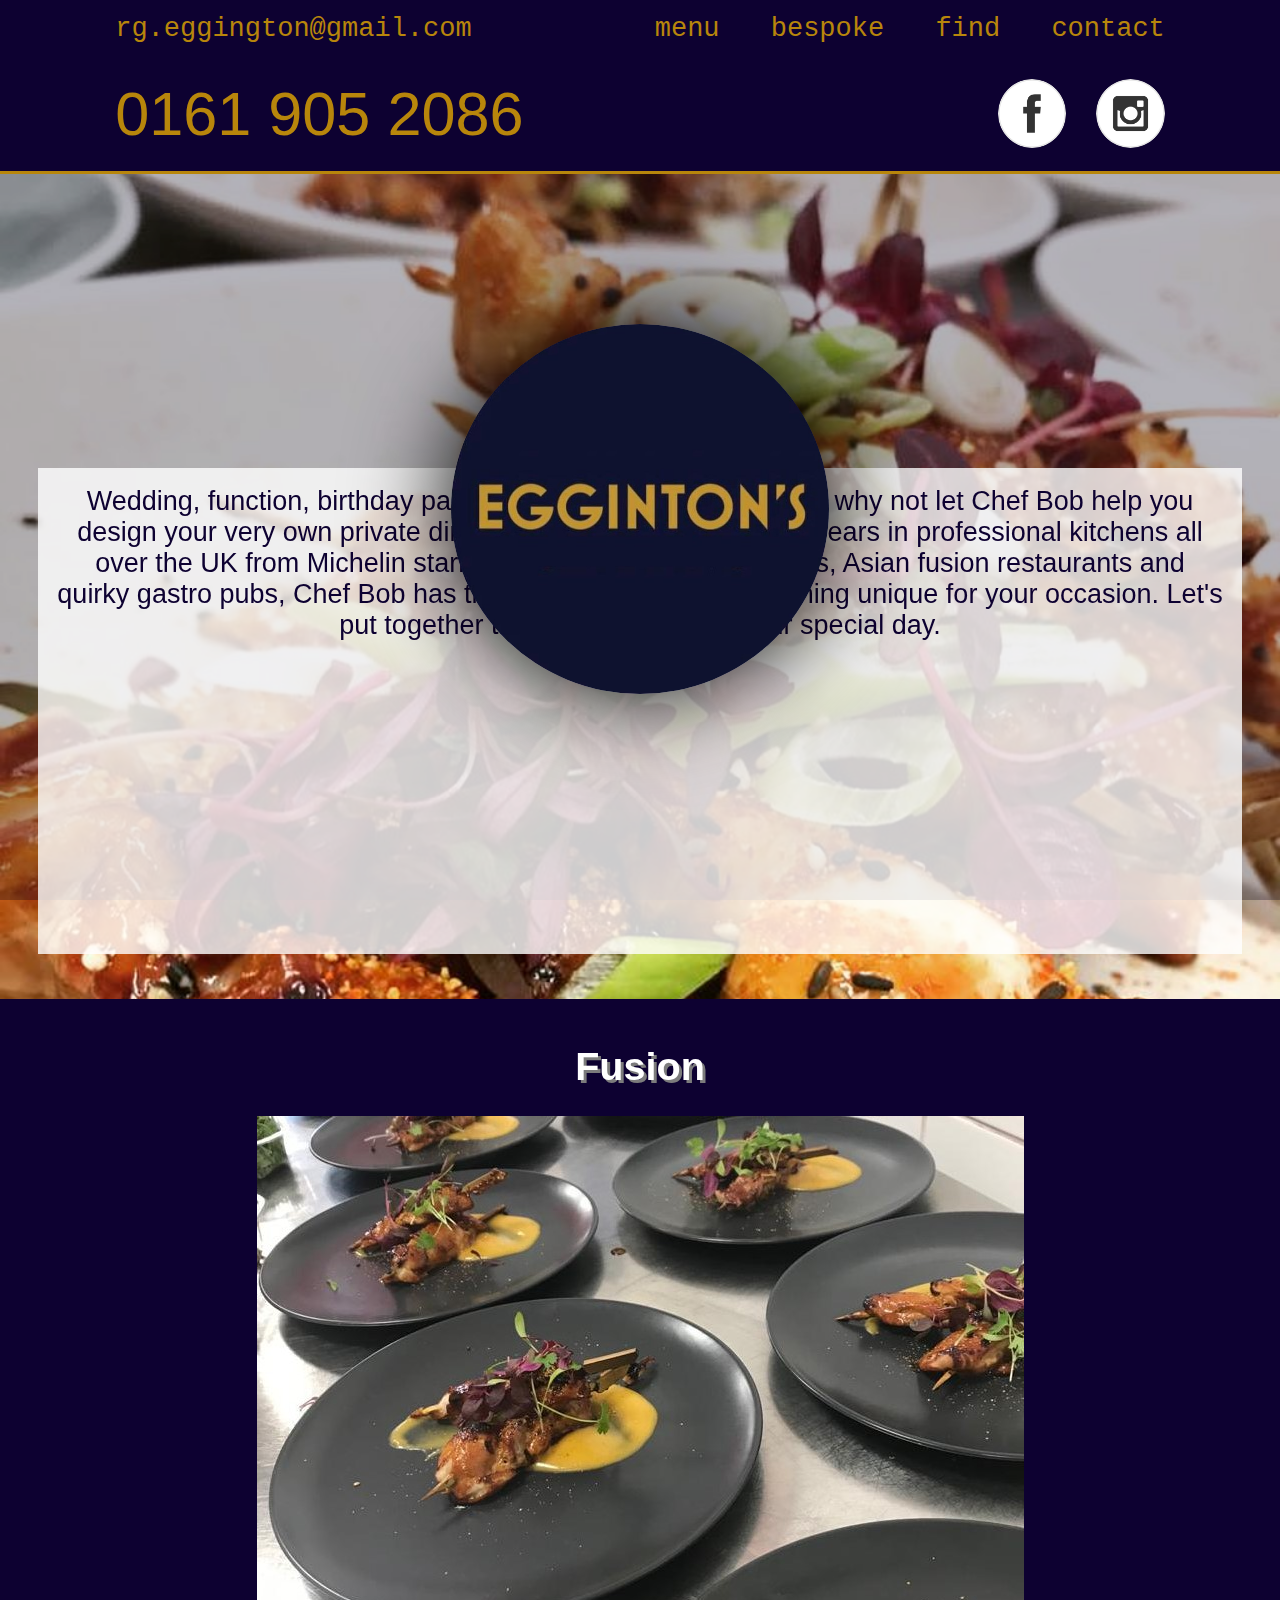
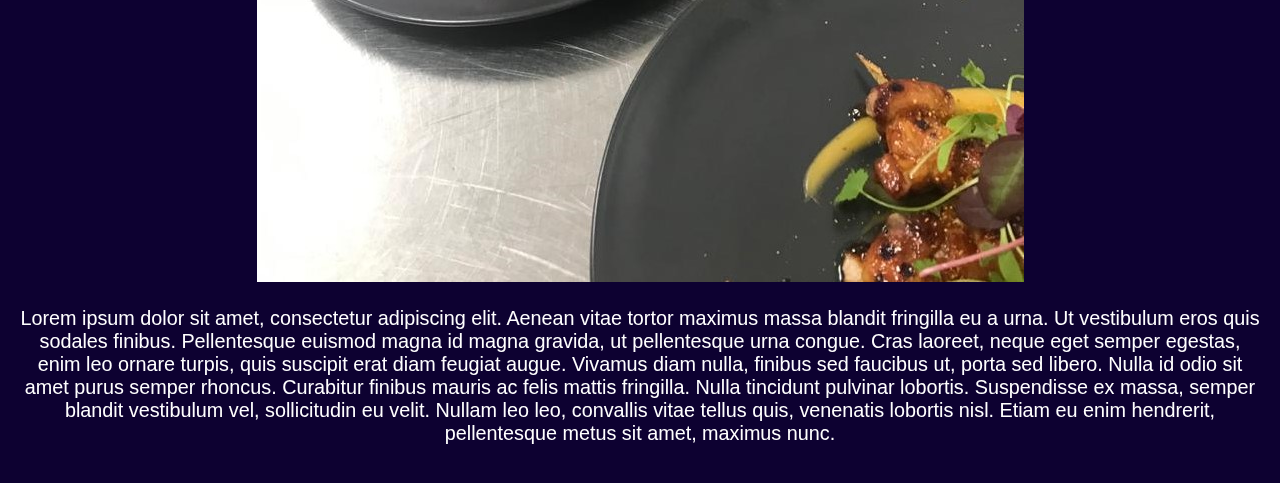
==== bespoke.html @ 0d87674d "CSS refactored into different sheets, Bespoke page started" ====
<!DOCTYPE html>
<html lang="en">
<head>
    <title>EGGINTON'S BESPOKE SERVICE</title>
    <link rel="stylesheet" href="./resources/css/index.css">
    <link rel="stylesheet" href="./resources/css/bespoke.css">
    <link rel="icon" href="./resources/images/logo.jpg">
    <link rel="preconnect" href="https://fonts.gstatic.com">
    <link rel="preconnect" href="https://fonts.gstatic.com">
    <link rel="preconnect" href="https://fonts.gstatic.com">
    <meta charset="UTF-8">
    <meta name="keywords" content="catering, food, Sale, Manchester, Cheshire, menu, bespoke, chef">
    <meta name="description" content="Chef Egginton's bespoke private menu service based in Sale">
    <meta name="og:image" content="resources\images\background.jpg">
    <meta name="og:description" content="Chef Egginton's bespoke private menu service">
    <meta name="og:title" content="Egginton's">

</head>
<body>
<nav>
    <div id="nav-upper">
        <p id="nav-email">rg.eggington@gmail.com</p>
        <ul>
            <li>menu</li>
            <li>bespoke</li>
            <li>find</li>
            <li>contact</li>
        </ul>
    </div>
    <div id="nav-contact">
        <p>0161 905 2086</p>
        <div>
            <a href="https://www.facebook.com/eggintonscatering/" target="_blank"><img src="./resources/images/facebook.png" alt="Facebook link"></a>
            <a href="https://www.instagram.com/eggintonscatering/?hl=en" target="_blank"><img src="./resources/images/insta.png" alt="Instagram link"></a>
        </div>
    </div> 
</nav>
<main>
    <header>
        <div id="logo-container">
            <img src="resources/images/logo.jpg" alt="Egginton's Logo">
        </div>
    </header>
    <section>
        <div id="bespoke-intro">
            <p>
                Wedding, function, birthday party or extra special dinner party, why not let Chef Bob help you design your very own private dining experience. With over 18 years in professional kitchens all over the UK from Michelin starred restaurants, five star hotels, Asian fusion restaurants and quirky gastro pubs, Chef Bob has the repetoir to deliver something unique for your occasion. Let's put together the perfect menu for your special day.
            </p>
        </div>
    </section>
    <section>
        <div class="cuisine-container" id="fusion">
            <h1>Fusion</h1>
            <div class="cuisine-image-tile">
                <img class="cuisine-image" id="fusion-image" src="./resources/images/meal2.jpg" alt="fusion-dish">
            </div>
            <div class="cusine-description" id="fusion-description">
                <p>
                    Lorem ipsum dolor sit amet, consectetur adipiscing elit. Aenean vitae tortor maximus massa blandit fringilla eu a urna. Ut vestibulum eros quis sodales finibus. Pellentesque euismod magna id magna gravida, ut pellentesque urna congue. Cras laoreet, neque eget semper egestas, enim leo ornare turpis, quis suscipit erat diam feugiat augue. Vivamus diam nulla, finibus sed faucibus ut, porta sed libero. Nulla id odio sit amet purus semper rhoncus. Curabitur finibus mauris ac felis mattis fringilla. Nulla tincidunt pulvinar lobortis. Suspendisse ex massa, semper blandit vestibulum vel, sollicitudin eu velit. Nullam leo leo, convallis vitae tellus quis, venenatis lobortis nisl. Etiam eu enim hendrerit, pellentesque metus sit amet, maximus nunc.
                </p>
            </div>

        </div>
    </section>
</main>

<div id="body-image"></div>
<div class="body-filter"></div>  
</body>
---- resources/css/index.css ----
#about {
    display: none;
}

html {
    font-family: Helvetica, Arial, sans-serif;
    font-size: 22px;
    color: seashell;
    background-color: black;
    text-align: center;
    overflow-x: hidden;
    
}

body {
    padding: 0;
    margin: 0;
  
}


main {
    position: relative;
    
}
    
h1 {
    margin-top: 10vh;
    font-family: 'Trebuchet MS', 'Lucida Sans Unicode', 'Lucida Grande', 'Lucida Sans', Arial, sans-serif;
    text-shadow: 3px 3px 0 #7c7c7c;
}

a {
    text-decoration: none;
    color: inherit;
}

.left {
    display: flex;
    justify-content: flex-start;
}

.right{
    display: flex;
    justify-content: flex-end;
}


/*Top Logo*/

#logo-container {
    position: relative;
    display: flex;
    height: 86vh;
    width: 70%;
    margin: auto;
    padding: 0;
    

}

#logo-container img {
    width: 100%;
    margin: auto;
    border: 0px;
    border-radius: 100%;
    overflow: hidden;
    align-self: center;
    box-shadow: 0 0 35px #7c7c7c;
   

}

/*Opening Hours*/

#opening-hours{
    position:absolute;
    background-color: darkgoldenrod;
    color: rgba(13, 1, 49, 1);
    margin: 0;
    height: 4vh;
    bottom: 14vh;
    width: 100%;
    font-size: 1.7vh;
    font-weight: bold;
    display: flex;
    flex-direction: column;
    justify-content: center;
}


/*Navbar*/

nav{
    background-color: rgba(13, 1, 49, 1);
    color: darkgoldenrod;
    display: block;
    min-height: 13vh;
    height: auto;
    position: sticky;
    padding: 0.5vh 7vw;
    top: 0;
    font-size: 2rem;
    z-index: 10;
    width: 86vw;
}

#nav-upper{
    font-family: 'Courier New', Courier, monospace;
}

#nav-upper p {
    display:none;
}


nav ul {
    padding: 0;
    width: 100%;
    display: flex;
    justify-content: space-between;
}

nav li {
    list-style-type: none;
    border-radius: 1.5vh;
    padding: 0 2vw;
    

}

nav li:hover {
    transition: background-color 250ms ease-in, color 250ms ease-in;
    background-color: darkgoldenrod;
    color:rgba(13, 1, 49, 1);
}

#nav-contact {
    display: flex;
    justify-content: space-between;
    margin: 39.6px 0;
    padding: 0 2vw;
    
}

#nav-contact p {
    display: inline-block;
    margin: -7px;
    font-size: 3.3rem;
    
}

#nav-contact div a img {
    display: inline-block;
    height: 3rem;
    width: 3rem;
    margin-left: 2vh;
    border-radius: 100%;
}

/*about*/

#about {
    background-color: rgba(13, 1, 49, 1);
}

/*gallery*/

#gallery-container {
    background-color: darkgoldenrod;
    box-shadow: 0 3vh 3vh darkgoldenrod;
    width: 96vw;
    padding: 4rem 2vw;
    margin: 0 auto;
}

.image-tile{
    margin: 1rem auto;
    overflow: hidden;
  
}

.image-tile img{
    height: 100%;
    width: 100%;
    margin: auto;
}


/*Reviews*/

#review-container{
    width: 80vw;
    margin: 0 auto;
    background-color: rgba(13, 1, 49, 0.3);
    padding: 4rem 10vw;
}

.review-tile {
    background-color: rgba(255, 255, 255, 0.8);
    color: #0d0131;
    text-shadow: 1px 1px 0 rgb(223, 223, 223);
    box-shadow: 0 0 6px #7c7c7c;
    border-radius: 10px;
    font-size: 2rem;
    width: 80%;
    margin: 2vh 0;
}

.review-para{
    padding: 1vh 3vh;
}

.review-name {
    padding-bottom: 1vh;
}

/*footer*/

.footer{
    background-color: rgba(13, 1, 49, 1);
    padding: 1rem 8vw;
    margin: 0 auto;
    display: flex;
    justify-content: space-between;
    width: 84vw;

}

#address-container{
    text-align: left;
}

.footer p {
    margin:0;
    padding: 0.3rem;
    
}


.social-link-container{
    display: flex;
    justify-content: space-between;
    
   
}

.footer img{
    display: inline-block;
    width: 15vw;
    height: 15vw;
}


/*background styling*/
#body-image {
    background-image: url('../images/background.jpg');
    background-size: cover;
    height: 100vh;
    width: 100%;
    position: fixed;
    top: 0;
    z-index: -10;
    
    
}

.body-filter{
    background-color: rgba(2, 0, 24, 0.30);
    height:100vh;
    width: 100%;
    margin: 0;
    padding: 0;
    position: fixed;
    top: 0;
    z-index: -9; 
}

/*Media Queries*/

/*Landscape*/
@media (orientation: landscape){
    /*logo*/
    
    #logo-container {
        width: 60vh;
        height: 74vh;
    }

     /*Opening Hours*/
     #opening-hours {
        bottom: 26vh;
        font-size: 2.3vh;
    }


    /*nav*/
    nav{
        min-height: 26vh;
    }

    nav ul {
        margin: 1vh auto;
        font-size: 8vh;
    }

    #nav-contact {
        margin: 1vh 0;
    }

    #nav-contact p {
        font-size: 14vh;
    }

    #nav-contact div a img {
        height: 13vh;
        width: 13vh;
    }

    /*gallery*/

    #gallery-container{
        padding: 3vh 2vw;
    }

    .gallery-pair {
        display: flex;
        flex-wrap: wrap;
        justify-content: space-evenly;
    }

    .image-tile{
        margin: 1rem;
        width: 39vw;
        height: auto;
        max-width: 68vh;
        border: 1px solid goldenrod;
        box-shadow: 0 0 2px rgb(0 0 0);
    }

    /*reviews*/

    #review-container{
        width: 80vw;
        padding: 2rem 10vw;
    }
    
    .review-tile {
        border-radius: 10px;
        font-size: 1rem;
        width: 80%;
        margin: 2vh 0;
    }
    
    .review-para{
        padding: 1vh 3vh;
    }
    
    .review-name {
        padding-bottom: 1vh
    }
    
}




/*approaching square from portrait*/
@media screen and (min-aspect-ratio: 47/80) and (max-aspect-ratio: 1/1){
    
    /*logo*/
    
    #logo-container {
        width: 50vh;
        height: 85vh;
    }

    /*Opening Hours*/
    #opening-hours {
        bottom: 15vh;
        font-size: 1.9vh;
    }


    /*navbar*/
    nav {
        min-height: 14vh;
    }

    nav ul {
        margin: 1vh auto;
    }


    nav li {
        font-size: 1.7rem;

    }

    #nav-contact{
        margin: 3vh 0 1vh 0;
    }

    #nav-contact p {
        font-size: 3rem;
    }
    
    #nav-contact div a img {
        height: 2.7rem;
        width: 2.7rem;
    }
    
}

@media screen and (min-aspect-ratio: 1/1) and (max-aspect-ratio: 13/8){
    
    #logo-container {
        width: 70vh;
        height: 85vh;
    }

    /*Opening Hours*/
    #opening-hours {
        bottom: 15vh;
        font-size: 1.9vh;
    }

    #nav-email {
        display: none;
    }

     /*navbar*/
     nav {
        min-height: 15vh;
    }

    nav ul {
        font-size: 4vh;
    }

    #nav-contact p {
        font-size: 7vh;
    }

    #nav-contact div a img {
        height: 7vh;
        width: 7vh;
    }

    #map iframe{
        height:104%;
    }
}

/*Desktop*/
@media only screen and (min-width: 992px) {

    /*Navbar*/

    nav{
        min-height: 0;
        height: auto;
        position: fixed;
        top: 0;
        height: 18vh;
        display: flex;
        flex-direction: column;
        justify-content: space-between;
        border-bottom: 3px solid darkgoldenrod;
    
    }

    #nav-upper {
        display: flex;
        justify-content: space-between;
        font-size: 4vh;
    }

    #nav-upper p {
        display: block;
        margin: 1vh auto;
        padding:  0 2vw;
    }

    nav ul {
        font-size: 4vh;
        justify-content: flex-end;
    }

    

    #nav-contact {
        margin: 2vh 0 1vh 0;
        align-items: flex-start;
        
    }

    #nav-contact p {
        margin: 0px;
        font-size: 6.8vh;
    }

    #nav-contact div a {
        font-size: 1rem;
    }


    #nav-contact div a img {
        height: 7.6vh;
        width: 7.6vh;
      
    }

    /*opening-hours*/

    #opening-hours{
        height: 5vh;
        bottom: 75vh;
        font-size: 2.6vh;
        margin: 1vh 0;
        font-weight: bold;
        
    }


    /*Top Logo*/

    #logo-container {
        top: 18vh;
        margin: auto;
        padding: 0;
        height: 82vh;
        

    }

    #logo-container img {
       
        box-shadow: 0 0 100px #000000;
        border: none;
    }

    main {
        top: 18vh;
    }

    /*gallery*/

    #gallery-container {
        box-shadow: 0 3vh 10vh darkgoldenrod;
        padding: 2vh 1vw;
        margin: 0 auto;
        width: 98vw;
        display: flex;
        justify-content: center;
        flex-wrap: wrap;
    }

    .gallery-pair {
        display: flex;
        flex-wrap: wrap;
        justify-content: space-between;
        margin-bottom: 1vh;
    }


    .image-tile{
        margin: 0 0.5vh;
        overflow: hidden;
        width: 23vw;
        
    }




    /*reviews*/
    #review-container {
        display: flex;
    }

    .left {
        justify-content: center;
    }
    
    .right {
        justify-content: center;
    }

    .review-tile {
        width: auto;
        font-size: 2.5vh;
        margin: 2vh 2vh;
        display: flex;
        flex-direction: column;
        justify-content: space-between;
    }
    
    .review-para{
        padding: 1vh 3vh;
        margin-bottom: 0;
    }
    
    .review-name {
        
        padding-bottom: 1vh;
    }




    /*footer*/

    .footer{
        padding: 2vh 8vw;
    }

    .footer p {
        padding: 0.3vh;
        font-size: 2.2vh; 
    }

    .footer img{
        width: 11vh;
        height: 11vh;
    }


    /*background styling*/
    #body-image {
        top: 18vh;
    }

    #body-filter{
        top: 18vh;
    }

    


    /*Small fixes for very large tablets*/
    @media screen and (min-aspect-ratio: 1/1) and (max-aspect-ratio: 13/8){
        #nav-upper {
            font-size: 3vh;
        }
    
        nav ul {
            font-size: 3vh;
        }
    }

    @media screen and (min-aspect-ratio: 47/80) and (max-aspect-ratio: 1/1){
        #body-image{
            top: 16vh;
        }
        
        #body-filter{
            top: 16vh;
        }
        
        nav {
            height: 16vh;
        }

        #nav-upper p{
            display: none;
        }

        nav ul {
            justify-content: space-between;
        }

        #nav-contact p {
            font-size: 5.8vh;
        }
        
        #nav-contact div a img {
            height: 6.6vh;
            width: 6.6vh;
        }

        #opening-hours{
            bottom: 77vh;
        }

        .review-tile {
            font-size: 1.9vw;
        }
    }

}
---- resources/css/bespoke.css ----
#logo-container{
    height: 34vh;
}
 #logo-container img{
     width: 60%
 }

#bespoke-intro{
    background-color: rgb(255, 255, 255, 0.8);
    color: #0d0131;
    font-size: 3vh;
    min-height: 50vh;
    margin: 0 3vw;
    padding: 2vh;
    font-family: Arial, Helvetica, sans-serif;
}

#bespoke-intro p{
    margin:0;
}

/*Cuisines*/
.cuisine-container{
    
        background-color: rgba(13, 1, 49, 1);
        color: #ffffff;
        font-size: 2.2vh;
        margin: 5vh 0 0 0;
        padding: 2vh;
        font-family: Arial, Helvetica, sans-serif;
    
}

.cuisine-container h1 {
    margin: 3vh;
}
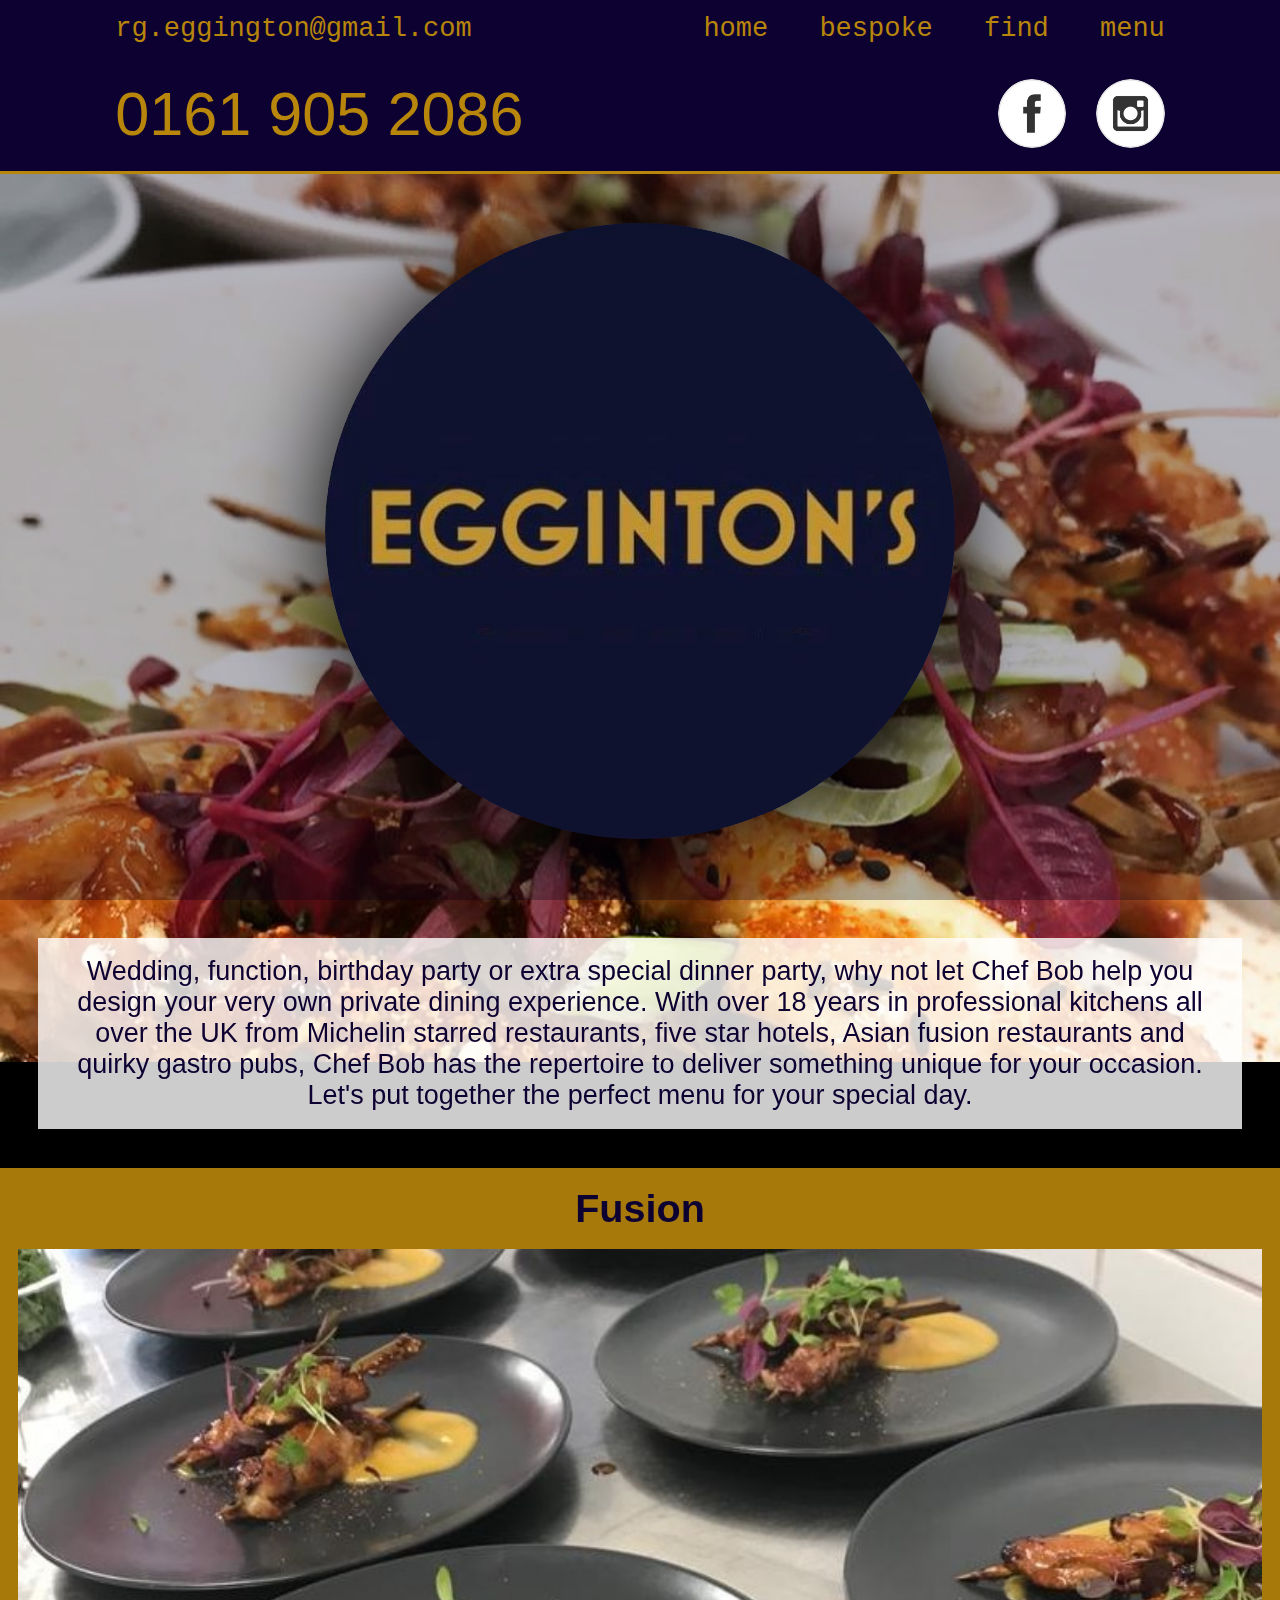
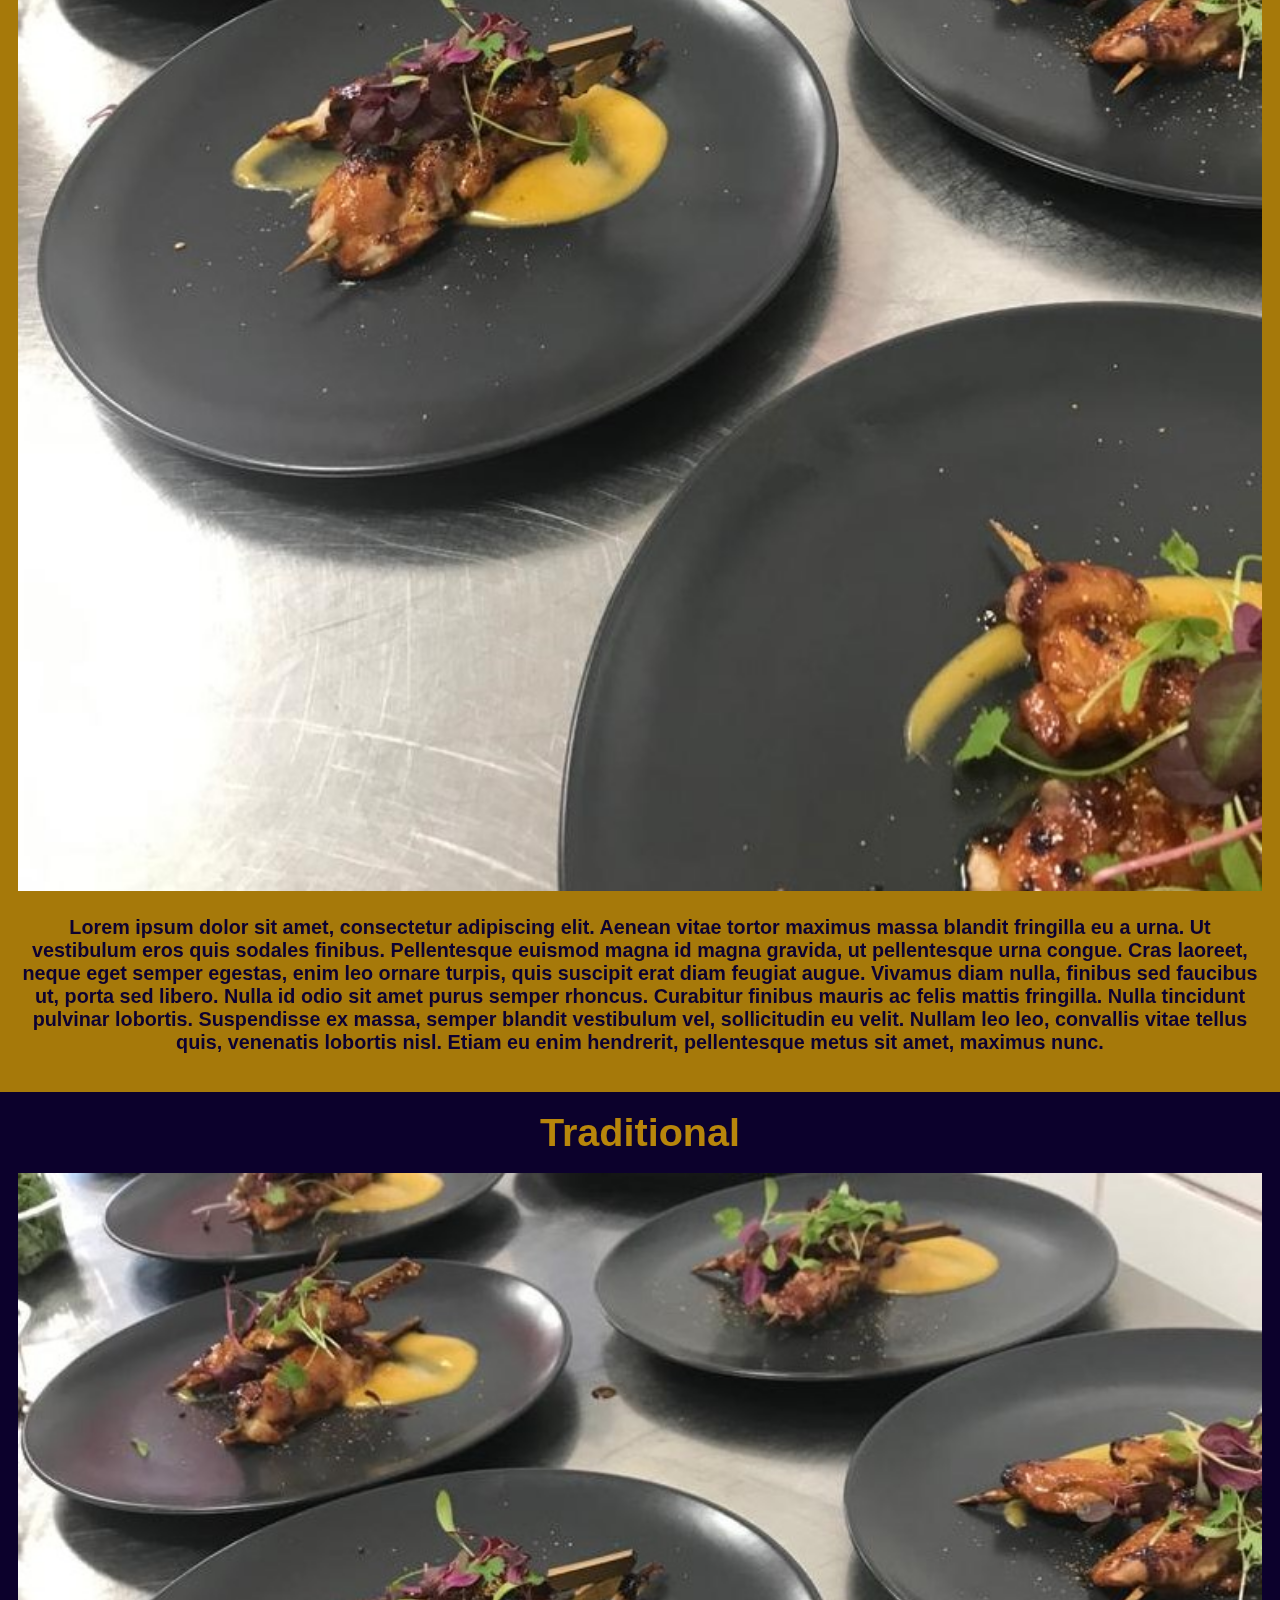
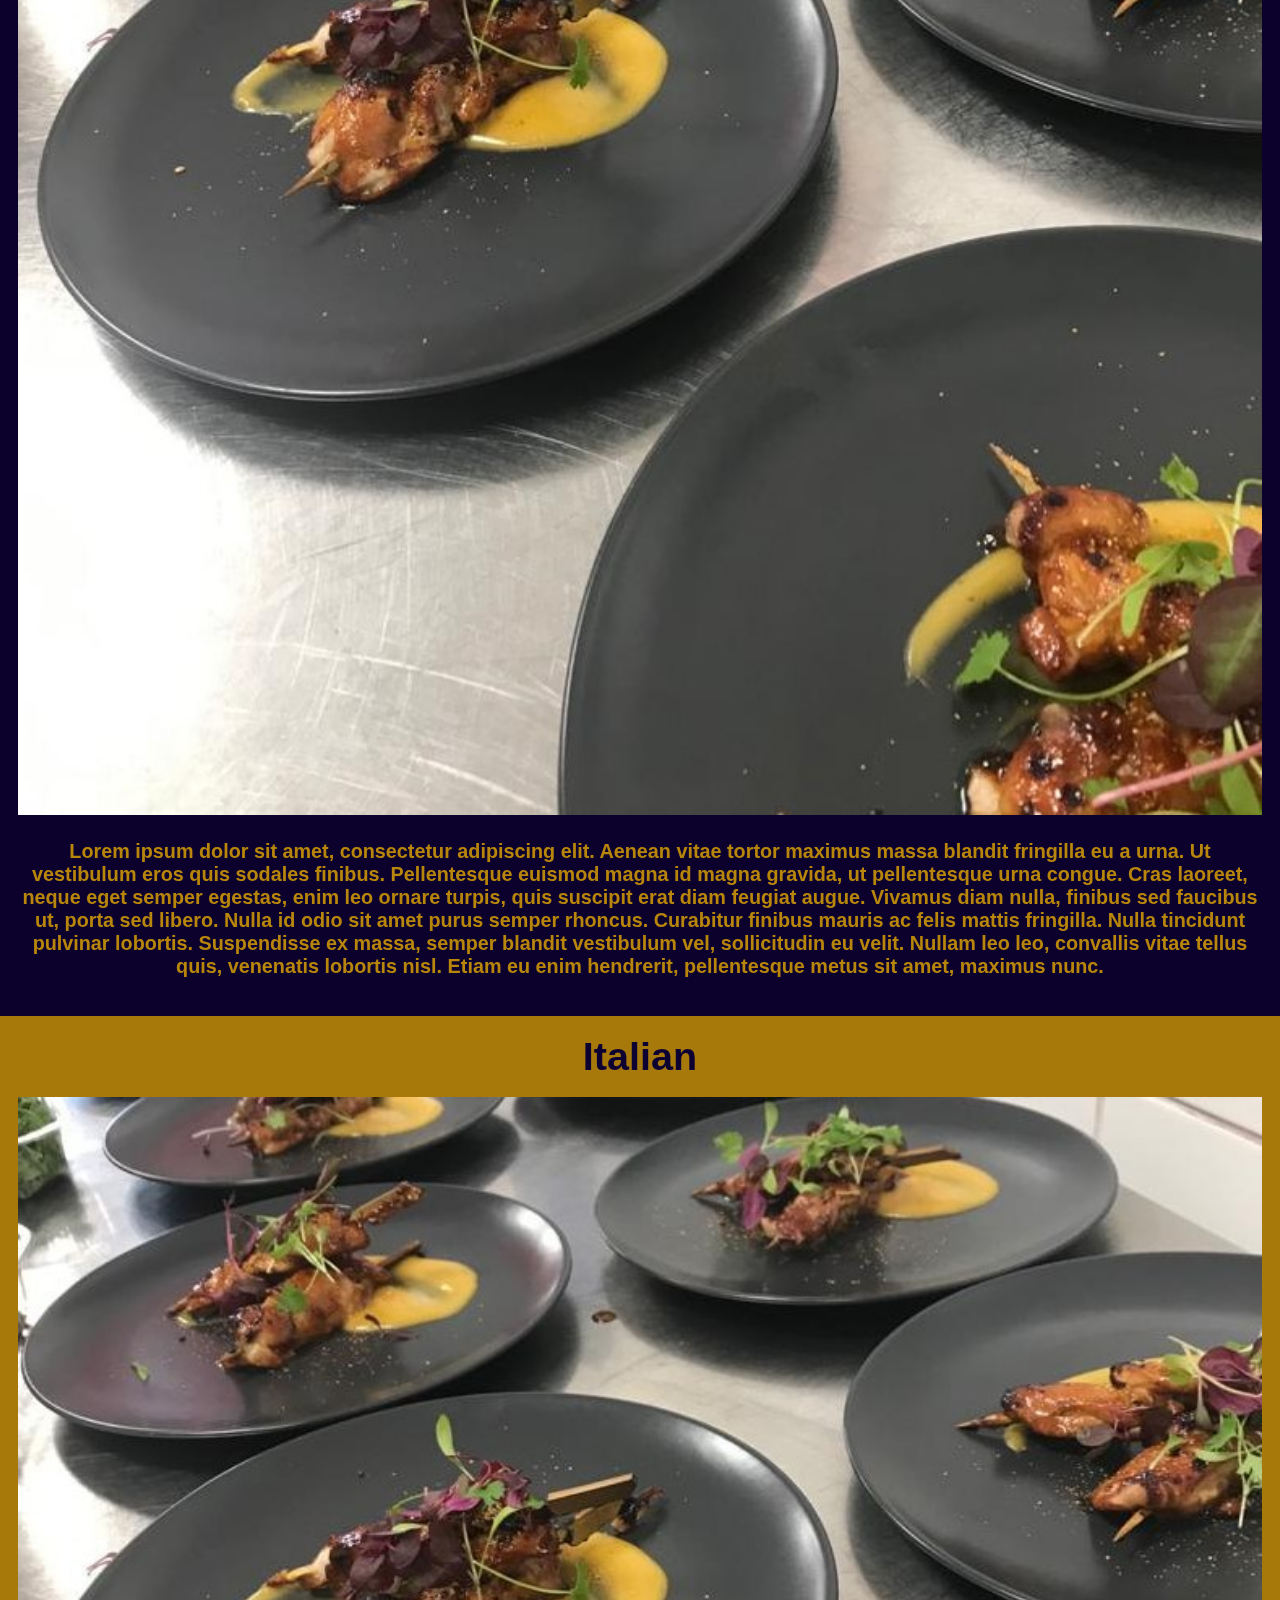
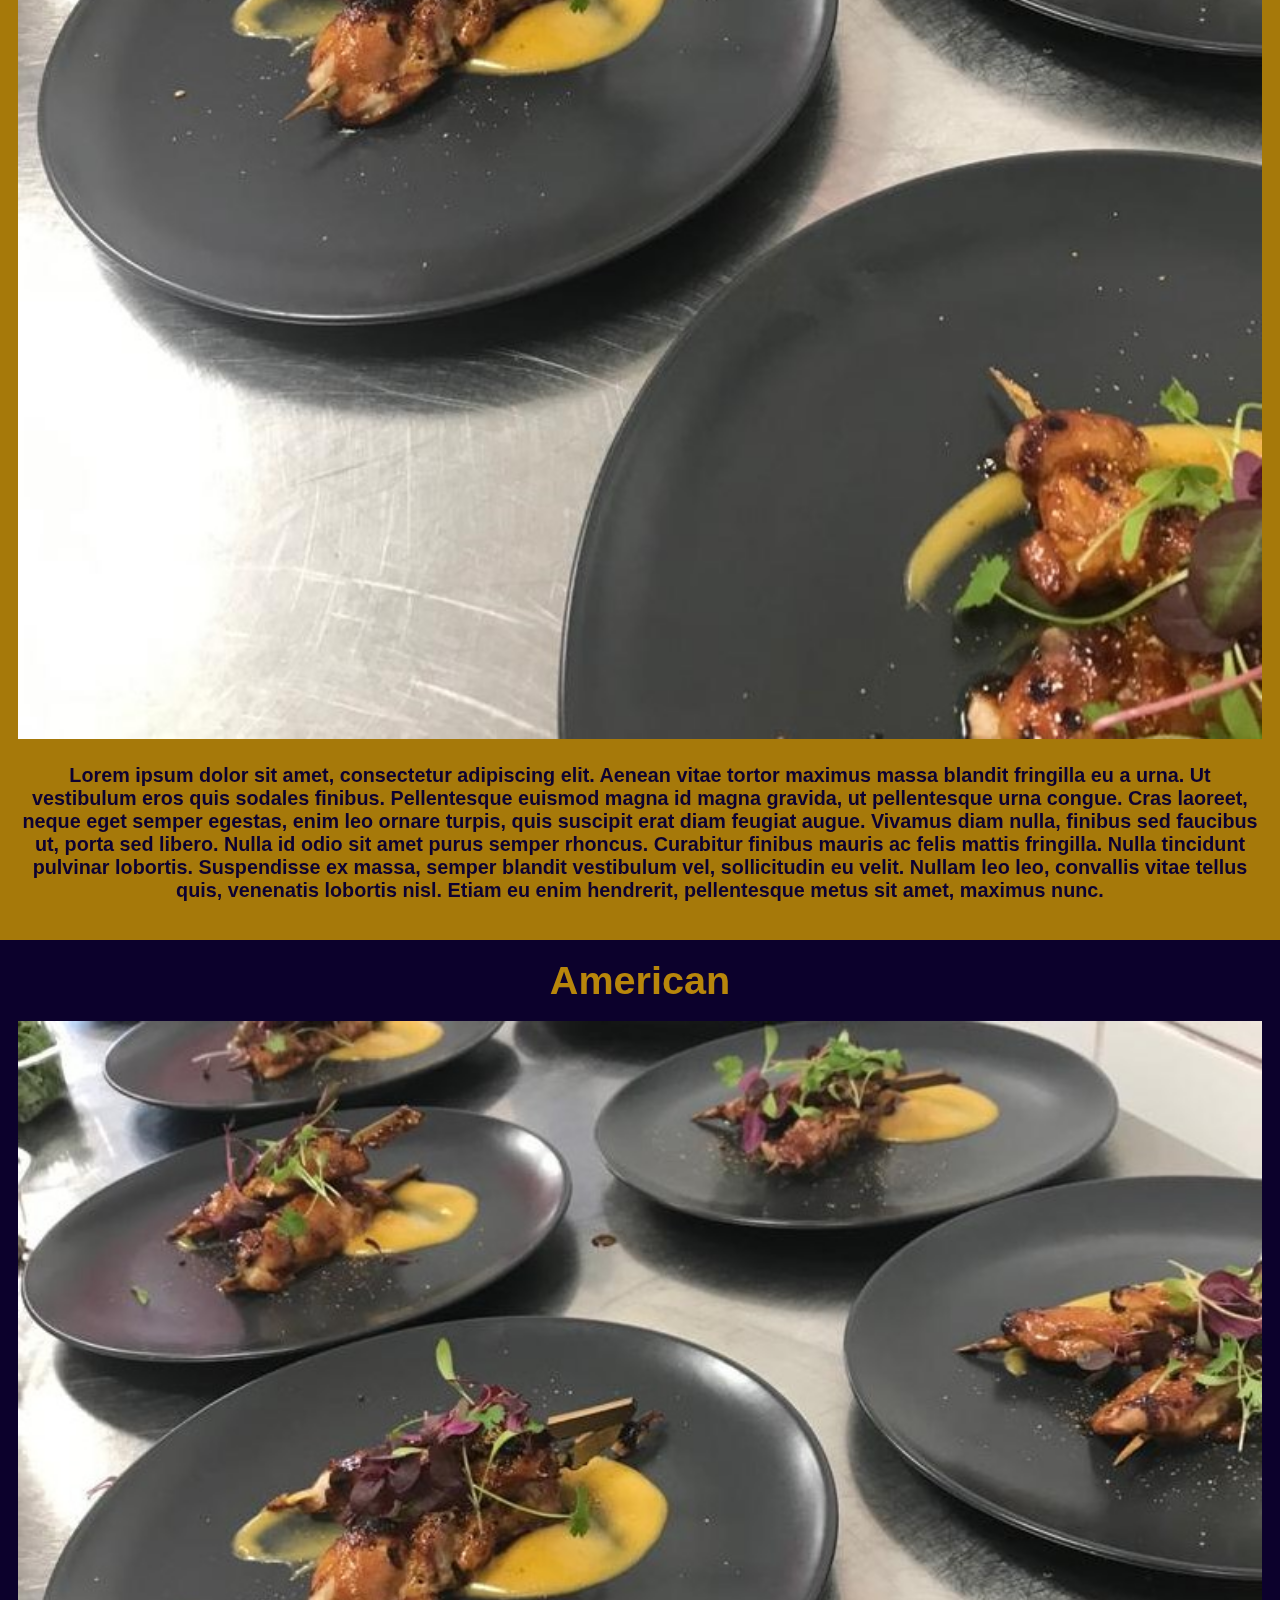
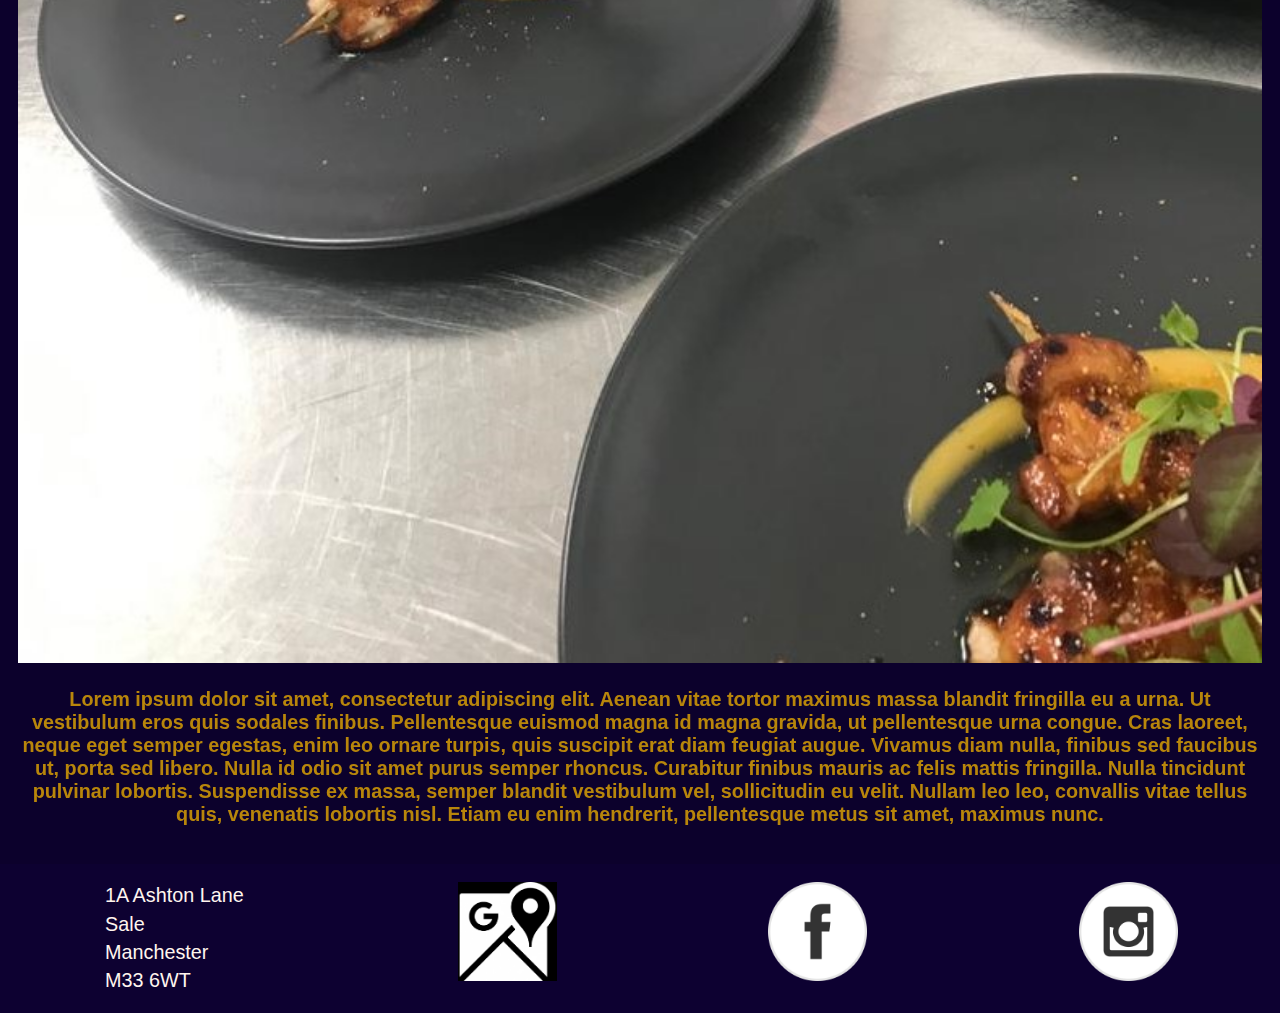
==== commit f77fdd7c: "nav bar links added, bespoke page structure done for portrait devices" ====
--- a/bespoke.html
+++ b/bespoke.html
@@ -17,53 +17,110 @@
 
 </head>
 <body>
-<nav>
-    <div id="nav-upper">
-        <p id="nav-email">rg.eggington@gmail.com</p>
-        <ul>
-            <li>menu</li>
-            <li>bespoke</li>
-            <li>find</li>
-            <li>contact</li>
-        </ul>
-    </div>
-    <div id="nav-contact">
-        <p>0161 905 2086</p>
-        <div>
-            <a href="https://www.facebook.com/eggintonscatering/" target="_blank"><img src="./resources/images/facebook.png" alt="Facebook link"></a>
-            <a href="https://www.instagram.com/eggintonscatering/?hl=en" target="_blank"><img src="./resources/images/insta.png" alt="Instagram link"></a>
+    <header>
+            <div id="logo-container">
+                <img src="resources/images/logo.jpg" alt="Egginton's Logo">
+            </div>
+    </header>
+    <nav>
+        <div id="nav-upper">
+            <p id="nav-email">rg.eggington@gmail.com</p>
+            <ul>
+                <a href="index.html"><li>home</li></a>
+                <a href="bespoke.html"> <li>bespoke</li></a>
+                <a href="map.html"><li>find</li></a>
+                <li>menu</li>
+            </ul>
         </div>
-    </div> 
-</nav>
-<main>
-    <header>
-        <div id="logo-container">
-            <img src="resources/images/logo.jpg" alt="Egginton's Logo">
-        </div>
-    </header>
-    <section>
-        <div id="bespoke-intro">
-            <p>
-                Wedding, function, birthday party or extra special dinner party, why not let Chef Bob help you design your very own private dining experience. With over 18 years in professional kitchens all over the UK from Michelin starred restaurants, five star hotels, Asian fusion restaurants and quirky gastro pubs, Chef Bob has the repetoir to deliver something unique for your occasion. Let's put together the perfect menu for your special day.
-            </p>
-        </div>
-    </section>
-    <section>
-        <div class="cuisine-container" id="fusion">
-            <h1>Fusion</h1>
-            <div class="cuisine-image-tile">
-                <img class="cuisine-image" id="fusion-image" src="./resources/images/meal2.jpg" alt="fusion-dish">
+        <div id="nav-contact">
+            <p>0161 905 2086</p>
+            <div>
+                <a href="https://www.facebook.com/eggintonscatering/" target="_blank"><img src="./resources/images/facebook.png" alt="Facebook link"></a>
+                <a href="https://www.instagram.com/eggintonscatering/?hl=en" target="_blank"><img src="./resources/images/insta.png" alt="Instagram link"></a>
             </div>
-            <div class="cusine-description" id="fusion-description">
+        </div> 
+    </nav>
+    <main>
+        <section>
+            <div id="bespoke-intro">
                 <p>
-                    Lorem ipsum dolor sit amet, consectetur adipiscing elit. Aenean vitae tortor maximus massa blandit fringilla eu a urna. Ut vestibulum eros quis sodales finibus. Pellentesque euismod magna id magna gravida, ut pellentesque urna congue. Cras laoreet, neque eget semper egestas, enim leo ornare turpis, quis suscipit erat diam feugiat augue. Vivamus diam nulla, finibus sed faucibus ut, porta sed libero. Nulla id odio sit amet purus semper rhoncus. Curabitur finibus mauris ac felis mattis fringilla. Nulla tincidunt pulvinar lobortis. Suspendisse ex massa, semper blandit vestibulum vel, sollicitudin eu velit. Nullam leo leo, convallis vitae tellus quis, venenatis lobortis nisl. Etiam eu enim hendrerit, pellentesque metus sit amet, maximus nunc.
+                    Wedding, function, birthday party or extra special dinner party, why not let Chef Bob help you design your very own private dining experience. With over 18 years in professional kitchens all over the UK from Michelin starred restaurants, five star hotels, Asian fusion restaurants and quirky gastro pubs, Chef Bob has the repertoire to deliver something unique for your occasion. Let's put together the perfect menu for your special day.
                 </p>
             </div>
+        </section>
+        <div class="cuisine-list">
+            <ul>
+                <li><p>Fusion</p></li>
+                <li><p>Traditional</p></li>
+                <li><p>Italian</p></li>
+                <li><p>American</p></li>
+            </ul>
+        </div>
+        <section>
+            <div class="cuisine-container" id="fusion">
+                <h1>Fusion</h1>
+                <div class="cuisine-image-tile">
+                    <img class="cuisine-image" id="fusion-image" src="./resources/images/meal2.jpg" alt="fusion-dish">
+                </div>
+                <div class="cusine-description" id="fusion-description">
+                    <p>
+                        Lorem ipsum dolor sit amet, consectetur adipiscing elit. Aenean vitae tortor maximus massa blandit fringilla eu a urna. Ut vestibulum eros quis sodales finibus. Pellentesque euismod magna id magna gravida, ut pellentesque urna congue. Cras laoreet, neque eget semper egestas, enim leo ornare turpis, quis suscipit erat diam feugiat augue. Vivamus diam nulla, finibus sed faucibus ut, porta sed libero. Nulla id odio sit amet purus semper rhoncus. Curabitur finibus mauris ac felis mattis fringilla. Nulla tincidunt pulvinar lobortis. Suspendisse ex massa, semper blandit vestibulum vel, sollicitudin eu velit. Nullam leo leo, convallis vitae tellus quis, venenatis lobortis nisl. Etiam eu enim hendrerit, pellentesque metus sit amet, maximus nunc.
+                    </p>
+                </div>
+            </div>
+        </section>
+        <section>
+            <div class="cuisine-container" id="traditional">
+                <h1>Traditional</h1>
+                <div class="cuisine-image-tile">
+                    <img class="cuisine-image" id="traditional-image" src="./resources/images/meal2.jpg" alt="fusion-dish">
+                </div>
+                <div class="cusine-description" id="traditional-description">
+                    <p>
+                        Lorem ipsum dolor sit amet, consectetur adipiscing elit. Aenean vitae tortor maximus massa blandit fringilla eu a urna. Ut vestibulum eros quis sodales finibus. Pellentesque euismod magna id magna gravida, ut pellentesque urna congue. Cras laoreet, neque eget semper egestas, enim leo ornare turpis, quis suscipit erat diam feugiat augue. Vivamus diam nulla, finibus sed faucibus ut, porta sed libero. Nulla id odio sit amet purus semper rhoncus. Curabitur finibus mauris ac felis mattis fringilla. Nulla tincidunt pulvinar lobortis. Suspendisse ex massa, semper blandit vestibulum vel, sollicitudin eu velit. Nullam leo leo, convallis vitae tellus quis, venenatis lobortis nisl. Etiam eu enim hendrerit, pellentesque metus sit amet, maximus nunc.
+                    </p>
+                </div>
+            </div>
+        </section>
+        <section>
+            <div class="cuisine-container" id="italian">
+                <h1>Italian</h1>
+                <div class="cuisine-image-tile">
+                    <img class="cuisine-image" id="italian-image" src="./resources/images/meal2.jpg" alt="fusion-dish">
+                </div>
+                <div class="cusine-description" id="italian-description">
+                    <p>
+                        Lorem ipsum dolor sit amet, consectetur adipiscing elit. Aenean vitae tortor maximus massa blandit fringilla eu a urna. Ut vestibulum eros quis sodales finibus. Pellentesque euismod magna id magna gravida, ut pellentesque urna congue. Cras laoreet, neque eget semper egestas, enim leo ornare turpis, quis suscipit erat diam feugiat augue. Vivamus diam nulla, finibus sed faucibus ut, porta sed libero. Nulla id odio sit amet purus semper rhoncus. Curabitur finibus mauris ac felis mattis fringilla. Nulla tincidunt pulvinar lobortis. Suspendisse ex massa, semper blandit vestibulum vel, sollicitudin eu velit. Nullam leo leo, convallis vitae tellus quis, venenatis lobortis nisl. Etiam eu enim hendrerit, pellentesque metus sit amet, maximus nunc.
+                    </p>
+                </div>
+            </div>
+        </section>
+        <section>
+            <div class="cuisine-container" id="american">
+                <h1>American</h1>
+                <div class="cuisine-image-tile">
+                    <img class="cuisine-image" id="american-image" src="./resources/images/meal2.jpg" alt="fusion-dish">
+                </div>
+                <div class="cusine-description" id="american-description">
+                    <p>
+                        Lorem ipsum dolor sit amet, consectetur adipiscing elit. Aenean vitae tortor maximus massa blandit fringilla eu a urna. Ut vestibulum eros quis sodales finibus. Pellentesque euismod magna id magna gravida, ut pellentesque urna congue. Cras laoreet, neque eget semper egestas, enim leo ornare turpis, quis suscipit erat diam feugiat augue. Vivamus diam nulla, finibus sed faucibus ut, porta sed libero. Nulla id odio sit amet purus semper rhoncus. Curabitur finibus mauris ac felis mattis fringilla. Nulla tincidunt pulvinar lobortis. Suspendisse ex massa, semper blandit vestibulum vel, sollicitudin eu velit. Nullam leo leo, convallis vitae tellus quis, venenatis lobortis nisl. Etiam eu enim hendrerit, pellentesque metus sit amet, maximus nunc.
+                    </p>
+                </div>
+            </div>
+        </section>
+    </main>
+    <footer class="footer container">
+        <div id="address-container">
+            <p>1A Ashton Lane</p>
+            <p>Sale</p>
+            <p>Manchester</p>
+            <p>M33 6WT</p>
+        </div>
+        <a href="https://g.page/eggintons?share" target="_blank"><img src="./resources/images/maps.png" alt="Google Maps link"></a>
+        <a href="https://www.facebook.com/eggintonscatering/" target="_blank"><img src="./resources/images/facebook.png" alt="Facebook link"></a>
+        <a href="https://www.instagram.com/eggintonscatering/?hl=en" target="_blank"><img src="./resources/images/insta.png" alt="Instagram link"></a>    
+    </footer>
 
-        </div>
-    </section>
-</main>
-
-<div id="body-image"></div>
-<div class="body-filter"></div>  
+    <div id="body-image"></div>
+    <div class="body-filter"></div>  
 </body>--- a/resources/css/bespoke.css
+++ b/resources/css/bespoke.css
@@ -1,18 +1,17 @@
 
 
-#logo-container{
+/*#logo-container{
     height: 34vh;
 }
  #logo-container img{
      width: 60%
- }
+ }*/
 
 #bespoke-intro{
     background-color: rgb(255, 255, 255, 0.8);
     color: #0d0131;
     font-size: 3vh;
-    min-height: 50vh;
-    margin: 0 3vw;
+    margin: 3vw;
     padding: 2vh;
     font-family: Arial, Helvetica, sans-serif;
 }
@@ -21,18 +20,92 @@
     margin:0;
 }
 
+.cuisine-list{
+    background-color: rgba(13, 1, 49, 1);
+    margin: 0;
+    position: sticky;
+    top: 0;
+    z-index: 11;
+    height: 16vh;
+    display: none;
+    
+}
+
+.cuisine-list ul {
+    width: 100vw;
+    display: flex;
+    justify-content: space-evenly;
+    padding: 0;
+    flex-wrap: wrap;
+    
+}
+
+.cuisine-list li {
+    display: flex;
+    align-content: center;
+    justify-content: center;
+    width: 50%;
+    height: 8vh;
+    font-size: 3rem;
+
+    
+    
+}
+
+.cuisine-list li p{
+    margin: auto 0;
+    color:darkgoldenrod;
+    font-weight: 600;
+}
+
+
 /*Cuisines*/
 .cuisine-container{
     
-        background-color: rgba(13, 1, 49, 1);
-        color: #ffffff;
+        
+        font-weight: 700;
         font-size: 2.2vh;
-        margin: 5vh 0 0 0;
+        margin:  0;
         padding: 2vh;
         font-family: Arial, Helvetica, sans-serif;
-    
+        
 }
 
 .cuisine-container h1 {
-    margin: 3vh;
+    margin: 0 auto 2vh 0;
+    text-shadow: none;
+}
+
+.cuisine-image-tile img{
+    width: 100%;
+}
+
+#fusion, #italian{
+    background-color: rgba(184, 134, 11, 0.9);
+    color:rgba(13, 1, 49, 1);
+}
+
+#traditional, #american{
+    color: rgba(184, 134, 11, 1);
+    background-color:rgba(13, 1, 49, 0.9);
+}
+
+
+
+/*approaching square from portrait*/
+@media screen and (min-aspect-ratio: 47/80) and (max-aspect-ratio: 1/1){
+
+    .cuisine-image-tile{
+        float: right;
+        width: 37vw;
+        margin: 3vw;
+    }
+}
+
+@media only screen and (min-width: 992px){
+    .footer {
+        
+        position: relative;
+        top: 18vh;
+    }
 }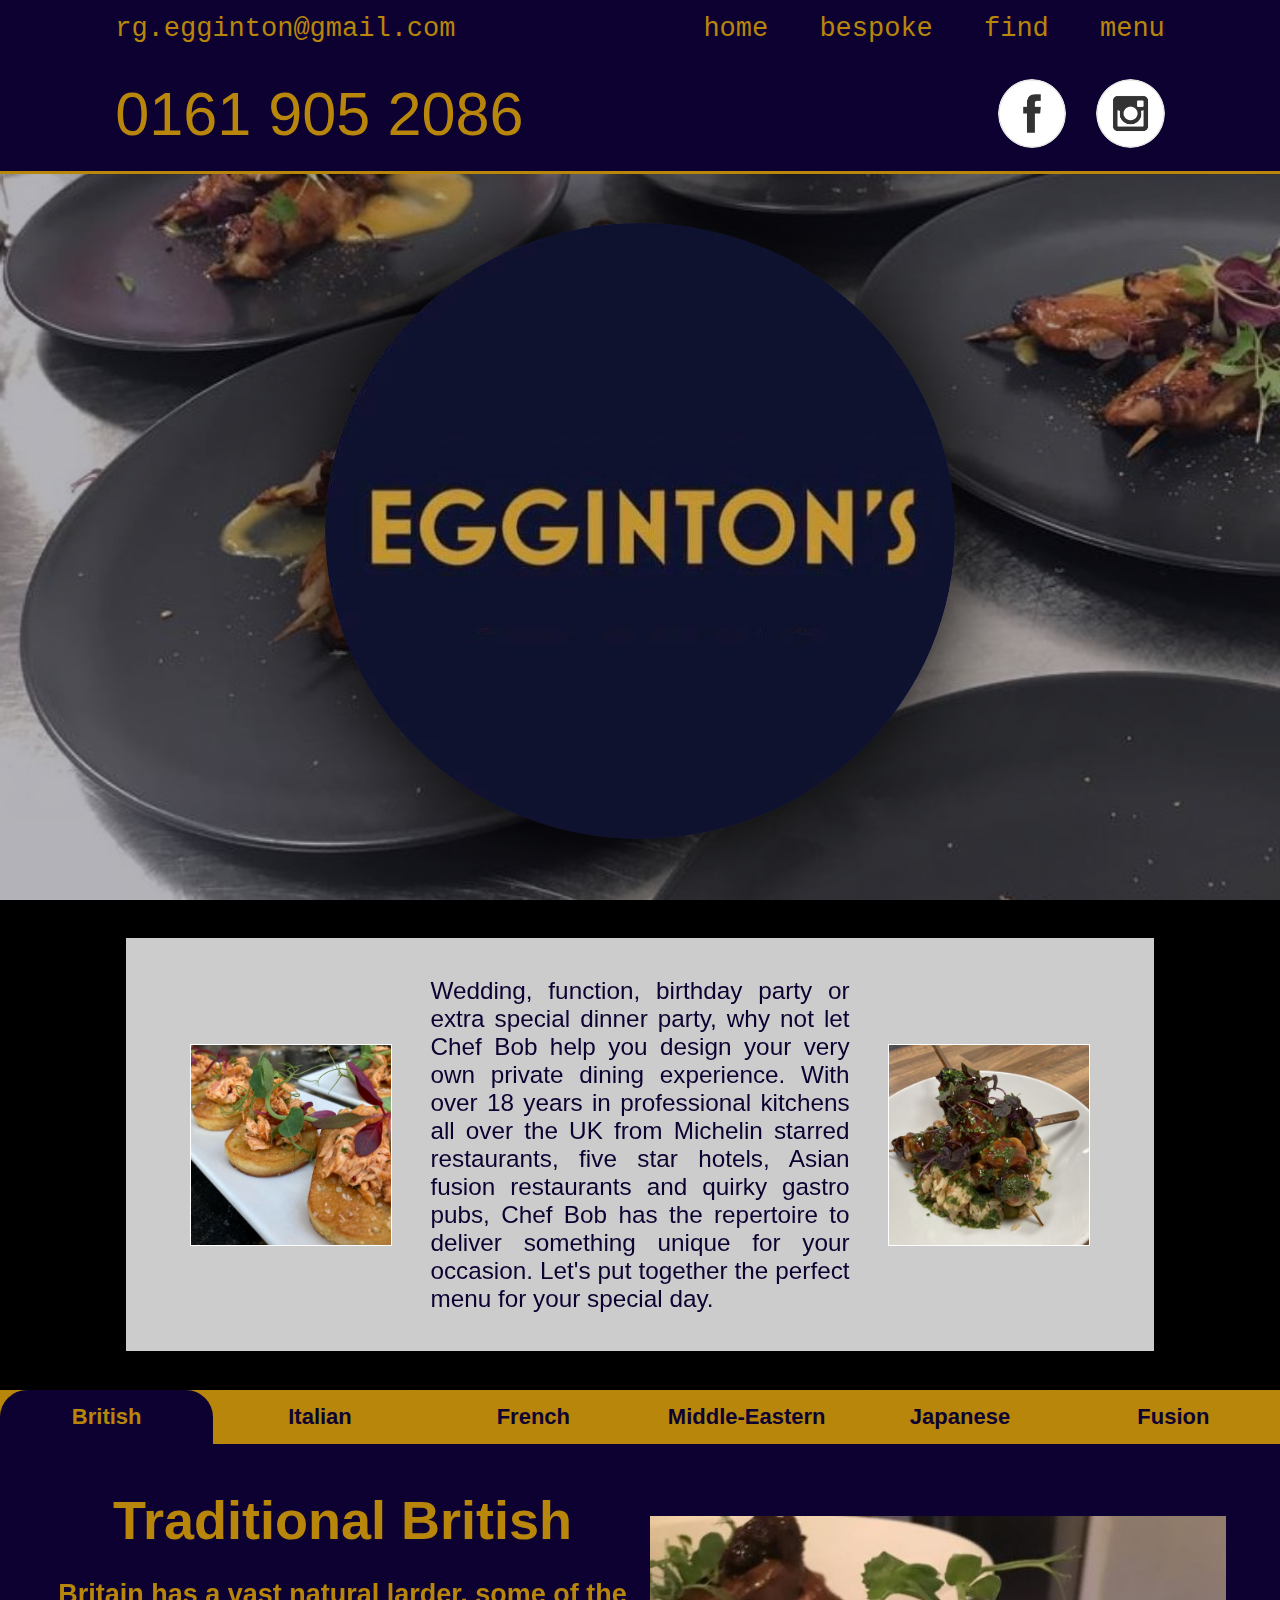
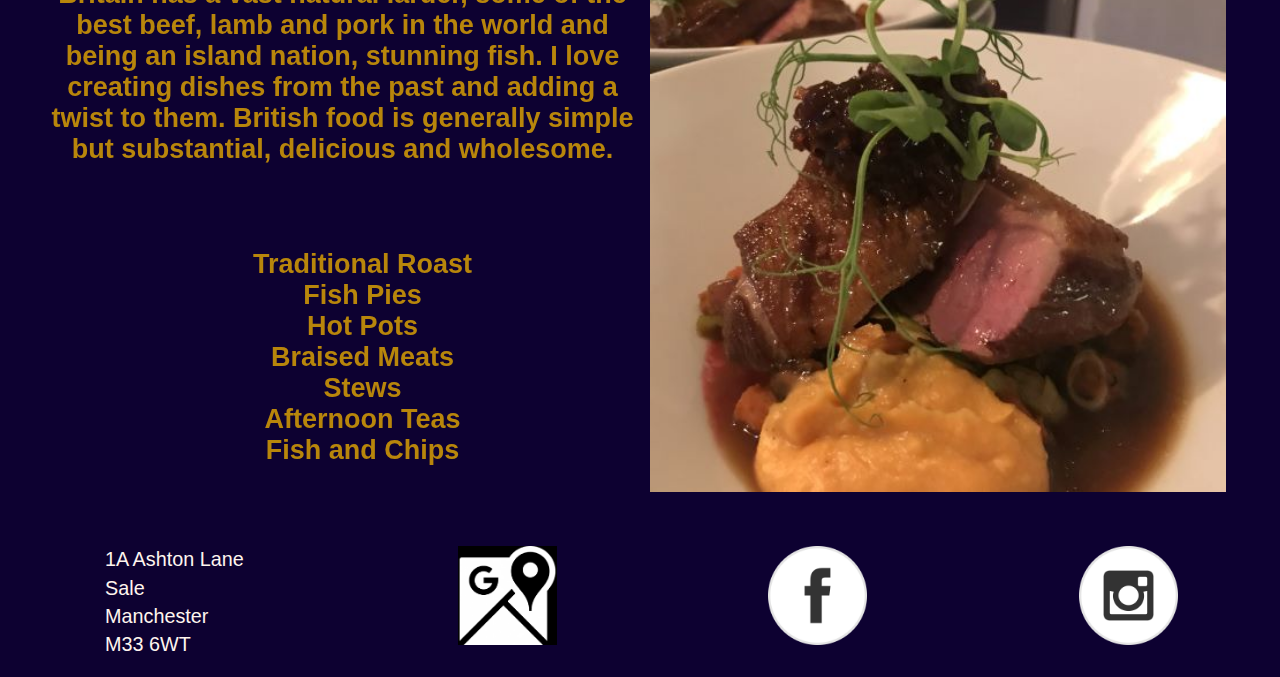
==== commit 89bb5887: "bespoke photos added, menu added" ====
--- a/bespoke.html
+++ b/bespoke.html
@@ -22,14 +22,14 @@
                 <img src="resources/images/logo.jpg" alt="Egginton's Logo">
             </div>
     </header>
-    <nav>
+    <nav id="bespoke-nav">
         <div id="nav-upper">
-            <p id="nav-email">rg.eggington@gmail.com</p>
+            <p id="nav-email">rg.egginton@gmail.com</p>
             <ul>
                 <a href="index.html"><li>home</li></a>
                 <a href="bespoke.html"> <li>bespoke</li></a>
                 <a href="map.html"><li>find</li></a>
-                <li>menu</li>
+                <a href="menu.pdf" target="_blank"><li>menu</li></a>
             </ul>
         </div>
         <div id="nav-contact">
@@ -43,69 +43,127 @@
     <main>
         <section>
             <div id="bespoke-intro">
+                <div class="intro-image-tile">
+                    <img class="intro-image" src="./resources/images/intro1.JPG" alt="dish">
+                </div>
                 <p>
                     Wedding, function, birthday party or extra special dinner party, why not let Chef Bob help you design your very own private dining experience. With over 18 years in professional kitchens all over the UK from Michelin starred restaurants, five star hotels, Asian fusion restaurants and quirky gastro pubs, Chef Bob has the repertoire to deliver something unique for your occasion. Let's put together the perfect menu for your special day.
                 </p>
-            </div>
-        </section>
-        <div class="cuisine-list">
-            <ul>
-                <li><p>Fusion</p></li>
-                <li><p>Traditional</p></li>
-                <li><p>Italian</p></li>
-                <li><p>American</p></li>
-            </ul>
-        </div>
-        <section>
-            <div class="cuisine-container" id="fusion">
-                <h1>Fusion</h1>
-                <div class="cuisine-image-tile">
-                    <img class="cuisine-image" id="fusion-image" src="./resources/images/meal2.jpg" alt="fusion-dish">
-                </div>
-                <div class="cusine-description" id="fusion-description">
-                    <p>
-                        Lorem ipsum dolor sit amet, consectetur adipiscing elit. Aenean vitae tortor maximus massa blandit fringilla eu a urna. Ut vestibulum eros quis sodales finibus. Pellentesque euismod magna id magna gravida, ut pellentesque urna congue. Cras laoreet, neque eget semper egestas, enim leo ornare turpis, quis suscipit erat diam feugiat augue. Vivamus diam nulla, finibus sed faucibus ut, porta sed libero. Nulla id odio sit amet purus semper rhoncus. Curabitur finibus mauris ac felis mattis fringilla. Nulla tincidunt pulvinar lobortis. Suspendisse ex massa, semper blandit vestibulum vel, sollicitudin eu velit. Nullam leo leo, convallis vitae tellus quis, venenatis lobortis nisl. Etiam eu enim hendrerit, pellentesque metus sit amet, maximus nunc.
-                    </p>
+                <div class="intro-image-tile">
+                    <img class="intro-image" src="./resources/images/intro2.jpg" alt="dish">
                 </div>
             </div>
         </section>
         <section>
-            <div class="cuisine-container" id="traditional">
-                <h1>Traditional</h1>
+            <div class="cuisine-list">
+                <ul>
+                    <li class='tab active'>British</li>
+                    <li class='tab'>Italian</li>
+                    <li class='tab'>French</li>
+                    <li class='tab'>Middle-Eastern</li>
+                    <li class='tab'>Japanese</li>
+                    <li class='tab'>Fusion</li>
+                </ul>
+            </div>
+            <div class="cuisine-container active-cuisine-container" id="british">
+               
+                    <div class="cuisine-image-tile" id="british-image">
+                        <img class="cuisine-image" id="traditional-image" src="./resources/images/british.jpg" alt="british-dish">
+                    </div>
+                    <h1 id="british-header" class="cuisine-header">Traditional British</h1>
+                    <p id="british-description" class="description">
+                        Britain has a vast natural larder, some of the best beef, lamb and pork in the world and being an island nation, stunning fish. I love creating dishes from the past and adding a twist to them. British food is generally simple but substantial, delicious and wholesome.
+                    </p>
+                    <ul id="british-list" class="list">
+                        <li>Traditional Roast</li>
+                        <li>Fish Pies</li>
+                        <li>Hot Pots</li>
+                        <li>Braised Meats</li>
+                        <li>Stews</li>
+                        <li>Afternoon Teas</li>
+                        <li>Fish and Chips</li>
+                    </ul>
+            </div>
+            <div class="cuisine-container" id="italian">
+                    <div class="cuisine-image-tile">
+                        <img class="cuisine-image" id="italian-image" src="./resources/images/italian.JPG" alt="italian-dish">
+                    </div>
+                    <h1 class="cuisine-header">Italian</h1>
+                    <p class="description">
+                        Italian cooking is a rustic and hearty style of cooking. Like most cuisines the most popular dishes have evolved over the centuries essentially from peasants dishes. Years of refining and tweaking dishes has resulted in some really stunning classic dishes.
+                    </p>
+                    <ul class="list">
+                        <li>Raviolis</li>
+                        <li>Tortellinis</li>
+                        <li>Minestrone</li>
+                        <li>Carbonara</li>
+                        <li>Pizzas</li>
+                        <li>Fresh Pasta Dishes</li>
+                        <li>Ossobucco</li>
+                        <li>Risottos</li>
+                    </ul>
+            </div>
+            <div class="cuisine-container" id="french">
                 <div class="cuisine-image-tile">
-                    <img class="cuisine-image" id="traditional-image" src="./resources/images/meal2.jpg" alt="fusion-dish">
+                    <img class="cuisine-image" id="french-image" src="./resources/images/meal11.jpg" alt="french-dish">
                 </div>
-                <div class="cusine-description" id="traditional-description">
-                    <p>
-                        Lorem ipsum dolor sit amet, consectetur adipiscing elit. Aenean vitae tortor maximus massa blandit fringilla eu a urna. Ut vestibulum eros quis sodales finibus. Pellentesque euismod magna id magna gravida, ut pellentesque urna congue. Cras laoreet, neque eget semper egestas, enim leo ornare turpis, quis suscipit erat diam feugiat augue. Vivamus diam nulla, finibus sed faucibus ut, porta sed libero. Nulla id odio sit amet purus semper rhoncus. Curabitur finibus mauris ac felis mattis fringilla. Nulla tincidunt pulvinar lobortis. Suspendisse ex massa, semper blandit vestibulum vel, sollicitudin eu velit. Nullam leo leo, convallis vitae tellus quis, venenatis lobortis nisl. Etiam eu enim hendrerit, pellentesque metus sit amet, maximus nunc.
-                    </p>
+                <h1 class="cuisine-header">French</h1>
+                <p class="description">
+                    Modern day haute cuisine was invented and mastered by the French. They pioneered this new way of cooking and it has influenced every other cuisine and kitchen in the world in one way or another!
+                </p>
+                <ul class ="list">
+                    <li>Boeuf Bourguignon</li>
+                    <li>Salmon en Papillote</li>
+                    <li>French Onion Soup</li>
+                    <li>Duck Confit</li>
+                    <li>Bouillabaisse</li>
+                    <li>Cassoulet</li>
+                </ul>
+            </div>
+            <div class="cuisine-container" id="middle-eastern">
+                <div class="cuisine-image-tile">
+                    <img class="cuisine-image" id="middle-eastern-image" src="./resources/images/meastern.jpg" alt="middle-eastern-dish">
                 </div>
+                <h1 class="cuisine-header">Middle-Eastern</h1>
+                <p class="description">
+                    Another firm favourite of ours. With an abundance of different spices to marinade meats, fish and vegetables along with that classic smokey flavour from the open fires it’s a really exciting style of cooking superb dishes. 
+                </p>
+                <ul class="list">
+                    <li>Shawarma</li>
+                    <li>Falafel</li>
+                    <li>Fattoush</li>
+                    <li>Tabouleh</li>
+                    <li>Grilled Meats<li>
+                    <li>Hummus</li>
+                    <li>Baklava</li>
+                </ul>
             </div>
-        </section>
-        <section>
-            <div class="cuisine-container" id="italian">
-                <h1>Italian</h1>
+            <div class="cuisine-container" id="japanese">
                 <div class="cuisine-image-tile">
-                    <img class="cuisine-image" id="italian-image" src="./resources/images/meal2.jpg" alt="fusion-dish">
+                    <img class="cuisine-image" id="japanese-image" src="./resources/images/japanese.JPG" alt="japanese-dish">
                 </div>
-                <div class="cusine-description" id="italian-description">
-                    <p>
-                        Lorem ipsum dolor sit amet, consectetur adipiscing elit. Aenean vitae tortor maximus massa blandit fringilla eu a urna. Ut vestibulum eros quis sodales finibus. Pellentesque euismod magna id magna gravida, ut pellentesque urna congue. Cras laoreet, neque eget semper egestas, enim leo ornare turpis, quis suscipit erat diam feugiat augue. Vivamus diam nulla, finibus sed faucibus ut, porta sed libero. Nulla id odio sit amet purus semper rhoncus. Curabitur finibus mauris ac felis mattis fringilla. Nulla tincidunt pulvinar lobortis. Suspendisse ex massa, semper blandit vestibulum vel, sollicitudin eu velit. Nullam leo leo, convallis vitae tellus quis, venenatis lobortis nisl. Etiam eu enim hendrerit, pellentesque metus sit amet, maximus nunc.
-                    </p>
+                <h1 class="cuisine-header">Japanese</h1>
+                <p class="description">
+                    Japanese cooking is simplistic, fresh and usually very healthy. The national dish of sushi is a firm favourite of ours at Eggintons. There are many types of noodles, broths, vegetables and fruits to make this one of the most exciting cuisines  to work with and consume!
+                </p>
+                <ul class="list">
+                    <li>Sushi</li>
+                    <li>Nigiri</li>
+                    <li>Sashimi</li>
+                    <li>Tempura</li>
+                    <li>Yakitori<li>
+                    <li>Udon</li>
+                    <li>Miso</li>
+                </ul>
+            </div>
+            <div class="cuisine-container" id="fusion">
+                <div class="cuisine-image-tile">
+                    <img class="cuisine-image" id="fusion-image" src="./resources/images/fusion.jpg" alt="fusion-dish">
                 </div>
-            </div>
-        </section>
-        <section>
-            <div class="cuisine-container" id="american">
-                <h1>American</h1>
-                <div class="cuisine-image-tile">
-                    <img class="cuisine-image" id="american-image" src="./resources/images/meal2.jpg" alt="fusion-dish">
-                </div>
-                <div class="cusine-description" id="american-description">
-                    <p>
-                        Lorem ipsum dolor sit amet, consectetur adipiscing elit. Aenean vitae tortor maximus massa blandit fringilla eu a urna. Ut vestibulum eros quis sodales finibus. Pellentesque euismod magna id magna gravida, ut pellentesque urna congue. Cras laoreet, neque eget semper egestas, enim leo ornare turpis, quis suscipit erat diam feugiat augue. Vivamus diam nulla, finibus sed faucibus ut, porta sed libero. Nulla id odio sit amet purus semper rhoncus. Curabitur finibus mauris ac felis mattis fringilla. Nulla tincidunt pulvinar lobortis. Suspendisse ex massa, semper blandit vestibulum vel, sollicitudin eu velit. Nullam leo leo, convallis vitae tellus quis, venenatis lobortis nisl. Etiam eu enim hendrerit, pellentesque metus sit amet, maximus nunc.
-                    </p>
-                </div>
+                <h1 class="cuisine-header">Fusion</h1>
+                <p class="description">
+                    I love playing around with new dishes, techniques and flavours. There is always something new to learn and to experiment with. Fusion food combines contrasting culinary traditions into a single dish. It’s a really exciting form of cooking.
+                </p>
             </div>
         </section>
     </main>
@@ -121,6 +179,9 @@
         <a href="https://www.instagram.com/eggintonscatering/?hl=en" target="_blank"><img src="./resources/images/insta.png" alt="Instagram link"></a>    
     </footer>
 
-    <div id="body-image"></div>
+    <div id="bespoke-body-image"></div>
     <div class="body-filter"></div>  
+
+    <script type="application/javascript" src="resources/js/jquery.3.6.0.js"></script>
+  <script type="application/javascript" src="resources/js/script.js"></script>
 </body>--- a/resources/css/index.css
+++ b/resources/css/index.css
@@ -75,18 +75,20 @@
 /*Opening Hours*/
 
 #opening-hours{
-    position:absolute;
-    background-color: darkgoldenrod;
-    color: rgba(13, 1, 49, 1);
+    
+    color: darkgoldenrod;
+    background-color: rgba(13, 1, 49, 1);
     margin: 0;
-    height: 4vh;
-    bottom: 14vh;
     width: 100%;
     font-size: 1.7vh;
     font-weight: bold;
     display: flex;
     flex-direction: column;
     justify-content: center;
+}
+
+#opening-hours p{
+    margin:1vh auto;
 }
 
 
@@ -266,6 +268,8 @@
     
 }
 
+
+
 .body-filter{
     background-color: rgba(2, 0, 24, 0.30);
     height:100vh;
@@ -423,7 +427,7 @@
     /*Opening Hours*/
     #opening-hours {
         bottom: 15vh;
-        font-size: 1.9vh;
+        font-size: 2.9vh;
     }
 
     #nav-email {
@@ -515,11 +519,8 @@
     /*opening-hours*/
 
     #opening-hours{
-        height: 5vh;
-        bottom: 75vh;
-        font-size: 2.6vh;
-        margin: 1vh 0;
-        font-weight: bold;
+        font-size: 3.5vh;
+        
         
     }
 
@@ -681,7 +682,12 @@
         }
 
         #opening-hours{
-            bottom: 77vh;
+            font-size: 2vh;
+            padding-bottom: 3vh;
+        }
+
+        #gallery-container{
+            box-shadow: 0 3vh 3vh darkgoldenrod;
         }
 
         .review-tile {
--- a/resources/css/bespoke.css
+++ b/resources/css/bespoke.css
@@ -7,105 +7,193 @@
      width: 60%
  }*/
 
+ #bespoke-body-image {
+    background-image: url('../images/meal2.jpg');
+    background-size: cover;
+    height: 100vh;
+    width: 100%;
+    position: fixed;
+    top: 0;
+    z-index: -10;
+    
+    
+}
+
 #bespoke-intro{
     background-color: rgb(255, 255, 255, 0.8);
     color: #0d0131;
-    font-size: 3vh;
-    margin: 3vw;
+    font-size: 2.7vh;
+    margin: 3vw auto;
     padding: 2vh;
-    font-family: Arial, Helvetica, sans-serif;
+    font-family: Arial, Helvetica, sans-serif; 
+    display: flex;
+    justify-content: space-evenly;
+    align-content: center;
+    max-width: 900px;
+}
+
+.intro-image-tile{
+    display: none;
+    height: 100%;
+    margin: auto;
+}
+
+.intro-image{
+    width: 20vw;
+    max-width: 200px;
+    border: 1px solid #fff;
+    display: none;
 }
 
 #bespoke-intro p{
-    margin:0;
+    margin: auto;
+    padding: 0 3vw;
+    text-align: justify;
 }
 
 .cuisine-list{
-    background-color: rgba(13, 1, 49, 1);
     margin: 0;
     position: sticky;
-    top: 0;
     z-index: 11;
-    height: 16vh;
-    display: none;
+    
+    
     
 }
 
 .cuisine-list ul {
-    width: 100vw;
+
     display: flex;
-    justify-content: space-evenly;
+    justify-content: center;
     padding: 0;
-    flex-wrap: wrap;
-    
+    margin: 0;
+    background-color: rgba(184, 134, 11, 1);
 }
 
 .cuisine-list li {
-    display: flex;
     align-content: center;
     justify-content: center;
-    width: 50%;
-    height: 8vh;
-    font-size: 3rem;
-
-    
-    
+    width: 23%;
+    font-size: 1rem;
+    margin: auto 0;
+    padding: 1.5vh 0.5vw;
+    font-weight: 600;
+    background-color: rgba(184, 134, 11, 1);
+    color:rgba(13, 1, 49, 1);
+    list-style-type: none;
+    border-radius: 3vh 3vh 0 0;
+    min-height: 3vh;
 }
 
-.cuisine-list li p{
-    margin: auto 0;
-    color:darkgoldenrod;
-    font-weight: 600;
+.cuisine-list .active {
+    color: rgba(184, 134, 11, 1);
+    background-color:rgba(13, 1, 49, 1);
 }
 
 
 /*Cuisines*/
 .cuisine-container{
-    
-        
+        display: none;
         font-weight: 700;
-        font-size: 2.2vh;
+        font-size: 3vh;
         margin:  0;
-        padding: 2vh;
+        padding: 3vh 5vh;
         font-family: Arial, Helvetica, sans-serif;
+        color: rgba(184, 134, 11, 1);
+        background-color:rgba(13, 1, 49, 1);
+        min-height: 61vh;
         
 }
 
-.cuisine-container h1 {
-    margin: 0 auto 2vh 0;
+.active-cuisine-container{
+    display: grid;
+    grid-template-columns: 100%;
+    grid-template-rows: repeat(4, auto);
+    grid-template-areas:
+        "header"
+        "image"
+        "description"
+        "list";   
+}
+
+.cuisine-header{
+    grid-area: header;
+    margin: auto;
     text-shadow: none;
 }
 
-.cuisine-image-tile img{
-    width: 100%;
+.cuisine-image{
+    grid-area: image;
 }
 
-#fusion, #italian{
-    background-color: rgba(184, 134, 11, 0.9);
-    color:rgba(13, 1, 49, 1);
+.description{
+    grid-area: description;
+    margin: auto;
+    
 }
 
-#traditional, #american{
-    color: rgba(184, 134, 11, 1);
-    background-color:rgba(13, 1, 49, 0.9);
+.list{
+    grid-area: list;
+    margin: auto;
 }
 
 
 
-/*approaching square from portrait*/
-@media screen and (min-aspect-ratio: 47/80) and (max-aspect-ratio: 1/1){
-
-    .cuisine-image-tile{
-        float: right;
-        width: 37vw;
-        margin: 3vw;
-    }
+.cuisine-image-tile {
+    margin:auto;
+    grid-area: image;  
 }
 
-@media only screen and (min-width: 992px){
+.cuisine-container ul {
+    list-style-type: none;
+    
+}
+
+.cuisine-header, .cuisine-image, .description, .list{
+    margin: 2vh auto;
+}
+
+
+
+/*desktop*/
+@media only screen and (min-width: 1100px){
+
+    #bespoke-intro{
+        padding: 3vw 5vw;       
+    }
+
+    .intro-image-tile{
+        display: block;
+    }
+
+    .intro-image{
+        display: block;
+    }
+
     .footer {
-        
         position: relative;
         top: 18vh;
     }
-}+
+    .active-cuisine-container{
+        display: grid;
+        grid-template-columns: repeat(4, 25%);
+        grid-template-rows: 10vh 30vh 30vh ;
+        grid-template-areas:
+        "header header image image"
+        "description description image image"
+        "list list image image";        
+    }
+
+    .cuisine-image-tile {
+        height: 100%;
+        max-height: 45vw;
+    }
+
+    .cuisine-image-tile img{
+        height: 100%;
+    }
+
+    
+
+}
+
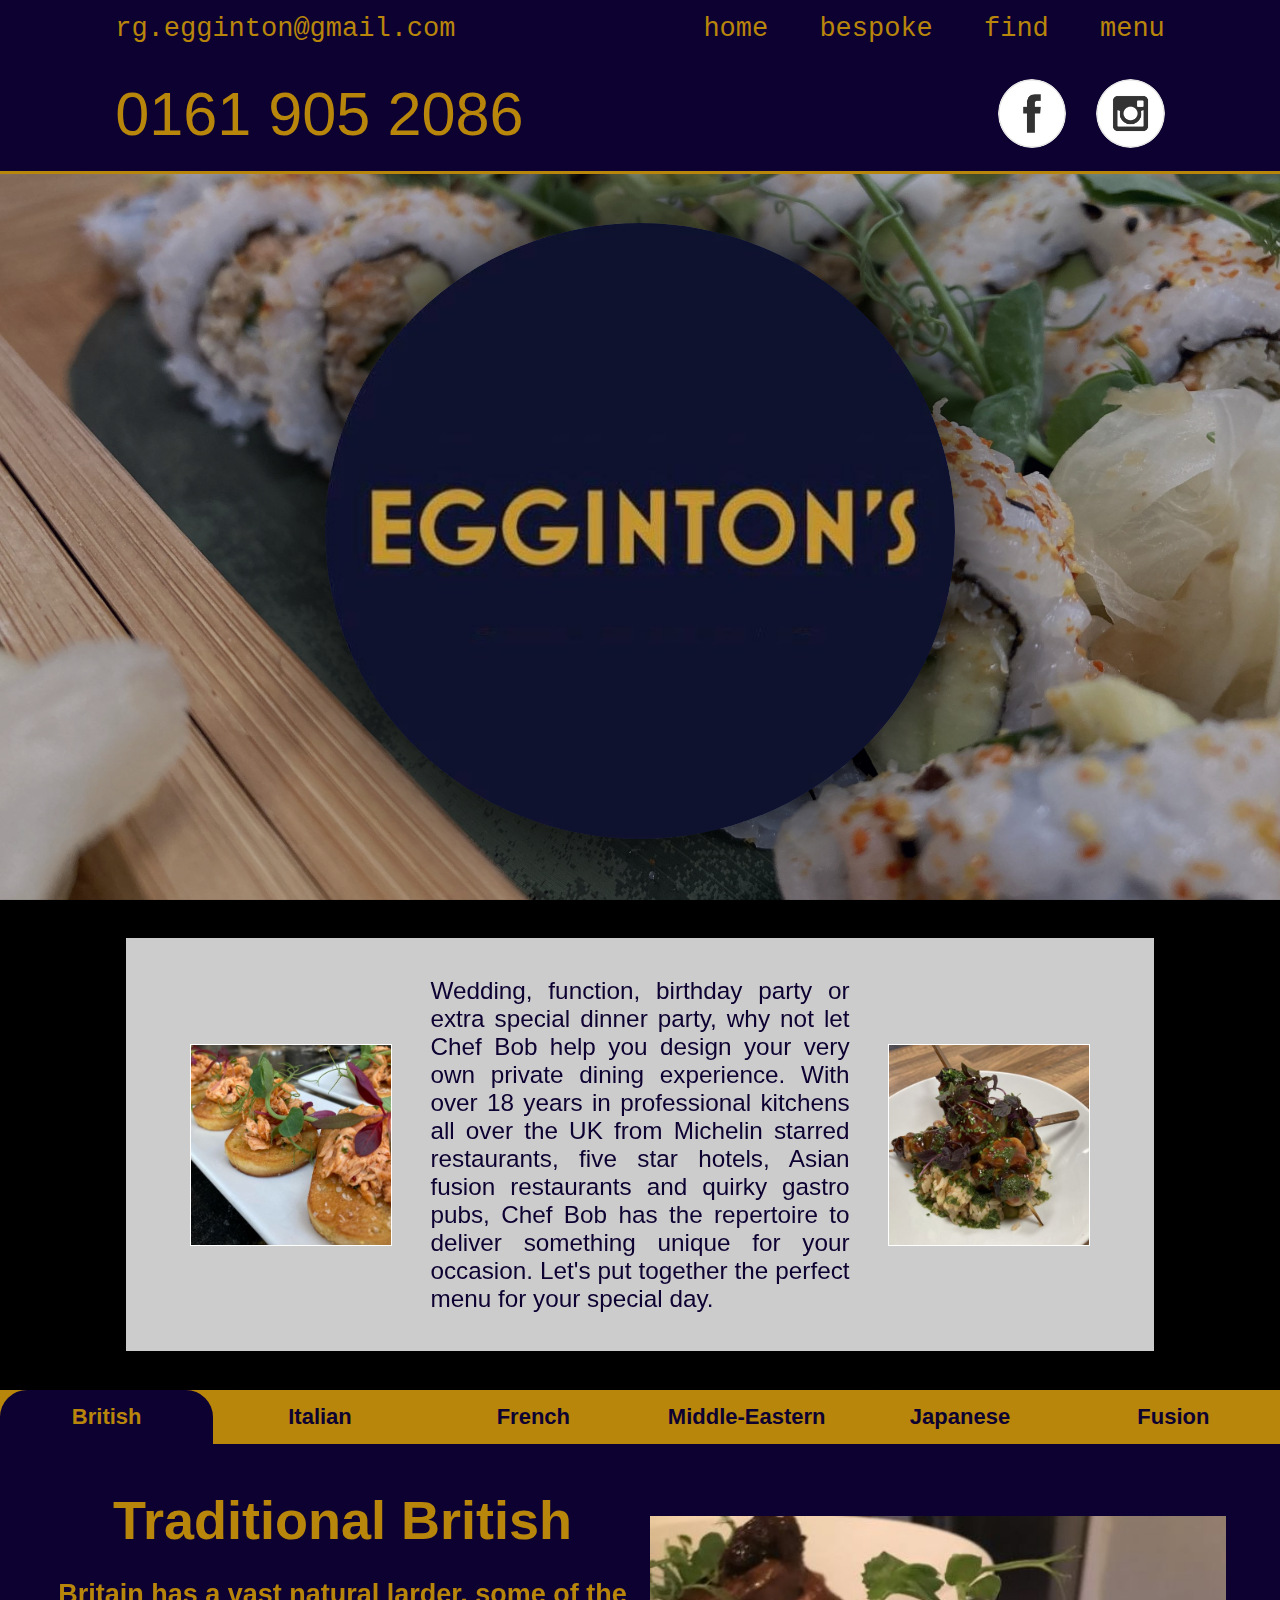
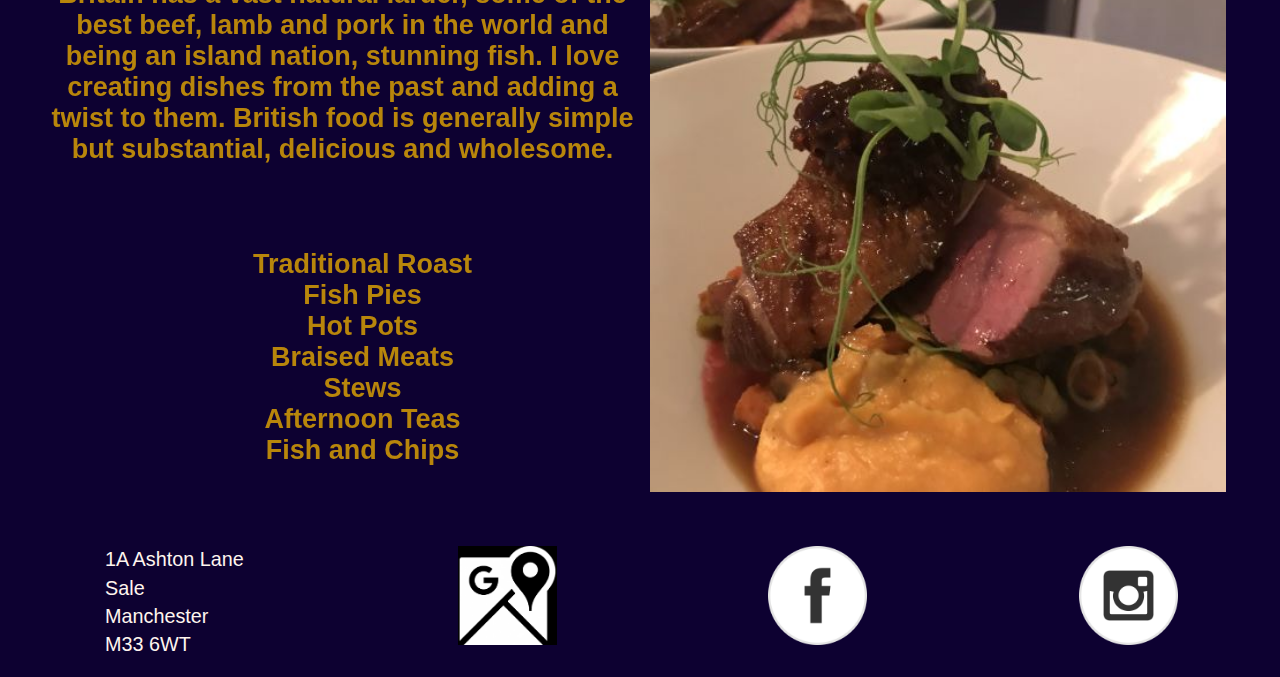
==== commit 25e70b0b: "syncing with ionos" ====
--- a/bespoke.html
+++ b/bespoke.html
@@ -27,7 +27,7 @@
             <p id="nav-email">rg.egginton@gmail.com</p>
             <ul>
                 <a href="index.html"><li>home</li></a>
-                <a href="bespoke.html"> <li>bespoke</li></a>
+                <a href="."> <li>bespoke</li></a>
                 <a href="map.html"><li>find</li></a>
                 <a href="menu.pdf" target="_blank"><li>menu</li></a>
             </ul>
--- a/resources/css/bespoke.css
+++ b/resources/css/bespoke.css
@@ -8,7 +8,7 @@
  }*/
 
  #bespoke-body-image {
-    background-image: url('../images/meal2.jpg');
+    background-image: url('../images/bespoke-background.jpg');
     background-size: cover;
     height: 100vh;
     width: 100%;
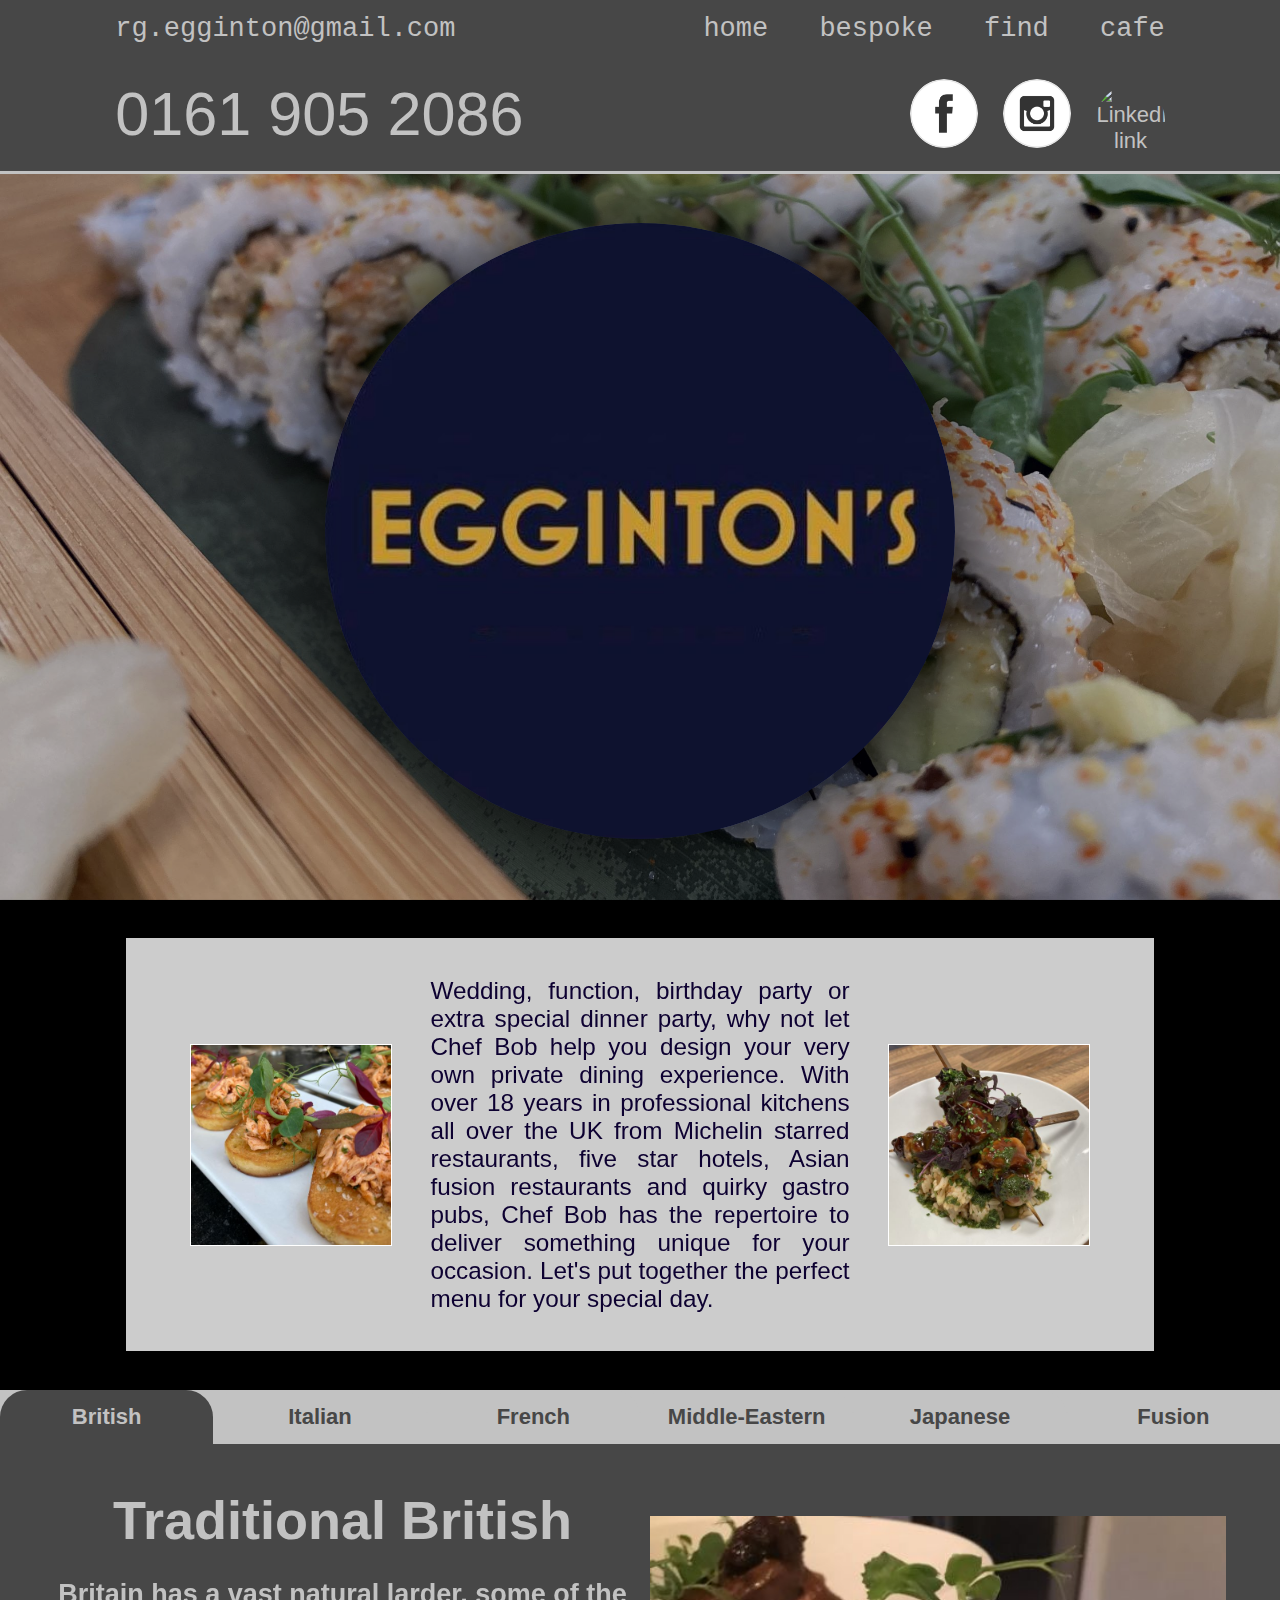
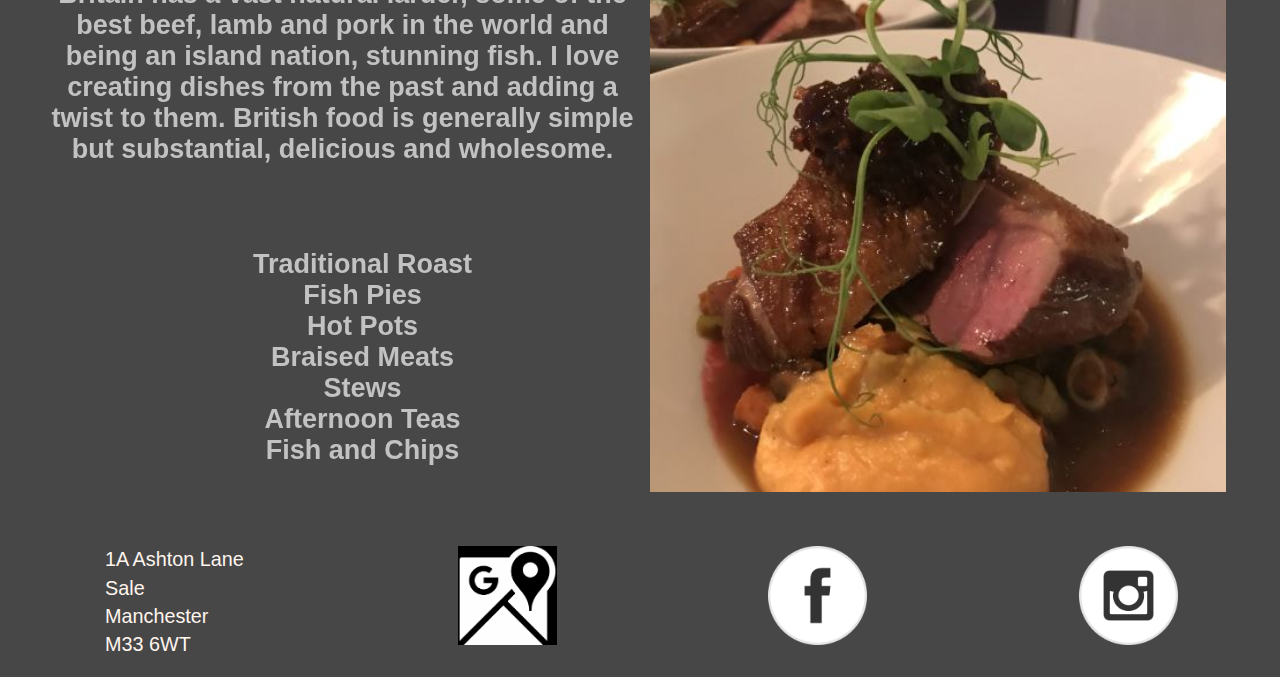
==== commit f44e27fa: "icons changed" ====
--- a/bespoke.html
+++ b/bespoke.html
@@ -29,14 +29,15 @@
                 <a href="index.html"><li>home</li></a>
                 <a href="."> <li>bespoke</li></a>
                 <a href="map.html"><li>find</li></a>
-                <a href="menu.pdf" target="_blank"><li>menu</li></a>
+                <a href="menu.pdf" target="_blank"><li>cafe</li></a>
             </ul>
         </div>
         <div id="nav-contact">
             <p>0161 905 2086</p>
             <div>
-                <a href="https://www.facebook.com/eggintonscatering/" target="_blank"><img src="./resources/images/facebook.png" alt="Facebook link"></a>
-                <a href="https://www.instagram.com/eggintonscatering/?hl=en" target="_blank"><img src="./resources/images/insta.png" alt="Instagram link"></a>
+                <a href="https://www.facebook.com/eggintons.co/" target="_blank"><img src="./resources/images/facebook.png" alt="Facebook link"></a>
+                <a href="https://www.instagram.com/eggintons.co/?hl=en" target="_blank"><img src="./resources/images/insta.png" alt="Instagram link"></a>
+                <a href="https://www.linkedin.com/in/robertgegginton/" target="_blank"><img src="./resources/images/linked.png" alt="LinkedIn link"></a>
             </div>
         </div> 
     </nav>
--- a/resources/css/index.css
+++ b/resources/css/index.css
@@ -76,8 +76,8 @@
 
 #opening-hours{
     
-    color: darkgoldenrod;
-    background-color: rgba(13, 1, 49, 1);
+    color: rgba(194, 194, 194, 1);
+    background-color: rgba(71, 71, 71, 1);
     margin: 0;
     width: 100%;
     font-size: 1.7vh;
@@ -95,8 +95,8 @@
 /*Navbar*/
 
 nav{
-    background-color: rgba(13, 1, 49, 1);
-    color: darkgoldenrod;
+    background-color: rgba(71, 71, 71, 1);
+    color: rgba(194, 194, 194, 1);
     display: block;
     min-height: 13vh;
     height: auto;
@@ -134,8 +134,8 @@
 
 nav li:hover {
     transition: background-color 250ms ease-in, color 250ms ease-in;
-    background-color: darkgoldenrod;
-    color:rgba(13, 1, 49, 1);
+    background-color: rgba(194, 194, 194, 1);
+    color:rgba(71, 71, 71, 1);
 }
 
 #nav-contact {
@@ -157,21 +157,21 @@
     display: inline-block;
     height: 3rem;
     width: 3rem;
-    margin-left: 2vh;
+    margin-left: 1vw;
     border-radius: 100%;
 }
 
 /*about*/
 
 #about {
-    background-color: rgba(13, 1, 49, 1);
+    background-color: rgba(71, 71, 71, 1);
 }
 
 /*gallery*/
 
 #gallery-container {
-    background-color: darkgoldenrod;
-    box-shadow: 0 3vh 3vh darkgoldenrod;
+    background-color: rgba(194, 194, 194, 1);
+    /* box-shadow: 0 3vh 3vh rgba(194, 194, 194, 1); */
     width: 96vw;
     padding: 4rem 2vw;
     margin: 0 auto;
@@ -221,7 +221,7 @@
 /*footer*/
 
 .footer{
-    background-color: rgba(13, 1, 49, 1);
+    background-color: rgba(71, 71, 71, 1);
     padding: 1rem 8vw;
     margin: 0 auto;
     display: flex;
@@ -250,8 +250,8 @@
 
 .footer img{
     display: inline-block;
-    width: 15vw;
-    height: 15vw;
+    width: 11vw;
+    height: 11vw;
 }
 
 
@@ -471,7 +471,7 @@
         display: flex;
         flex-direction: column;
         justify-content: space-between;
-        border-bottom: 3px solid darkgoldenrod;
+        border-bottom: 3px solid rgba(194, 194, 194, 1);
     
     }
 
@@ -549,7 +549,7 @@
     /*gallery*/
 
     #gallery-container {
-        box-shadow: 0 3vh 10vh darkgoldenrod;
+        /* box-shadow: 0 3vh 10vh rgba(194, 194, 194, 1); */
         padding: 2vh 1vw;
         margin: 0 auto;
         width: 98vw;
@@ -687,7 +687,7 @@
         }
 
         #gallery-container{
-            box-shadow: 0 3vh 3vh darkgoldenrod;
+            /* box-shadow: 0 3vh 3vh rgba(194, 194, 194, 1); */
         }
 
         .review-tile {
--- a/resources/css/bespoke.css
+++ b/resources/css/bespoke.css
@@ -66,7 +66,7 @@
     justify-content: center;
     padding: 0;
     margin: 0;
-    background-color: rgba(184, 134, 11, 1);
+    background-color: rgba(194, 194, 194, 1);
 }
 
 .cuisine-list li {
@@ -77,16 +77,16 @@
     margin: auto 0;
     padding: 1.5vh 0.5vw;
     font-weight: 600;
-    background-color: rgba(184, 134, 11, 1);
-    color:rgba(13, 1, 49, 1);
+    background-color: rgba(194, 194, 194, 1);
+    color:rgba(71, 71, 71, 1);
     list-style-type: none;
     border-radius: 3vh 3vh 0 0;
     min-height: 3vh;
 }
 
 .cuisine-list .active {
-    color: rgba(184, 134, 11, 1);
-    background-color:rgba(13, 1, 49, 1);
+    color: rgba(194, 194, 194, 1);
+    background-color:rgba(71, 71, 71, 1);
 }
 
 
@@ -98,8 +98,8 @@
         margin:  0;
         padding: 3vh 5vh;
         font-family: Arial, Helvetica, sans-serif;
-        color: rgba(184, 134, 11, 1);
-        background-color:rgba(13, 1, 49, 1);
+        color: rgba(194, 194, 194, 1);
+        background-color:rgba(71, 71, 71, 1);
         min-height: 61vh;
         
 }
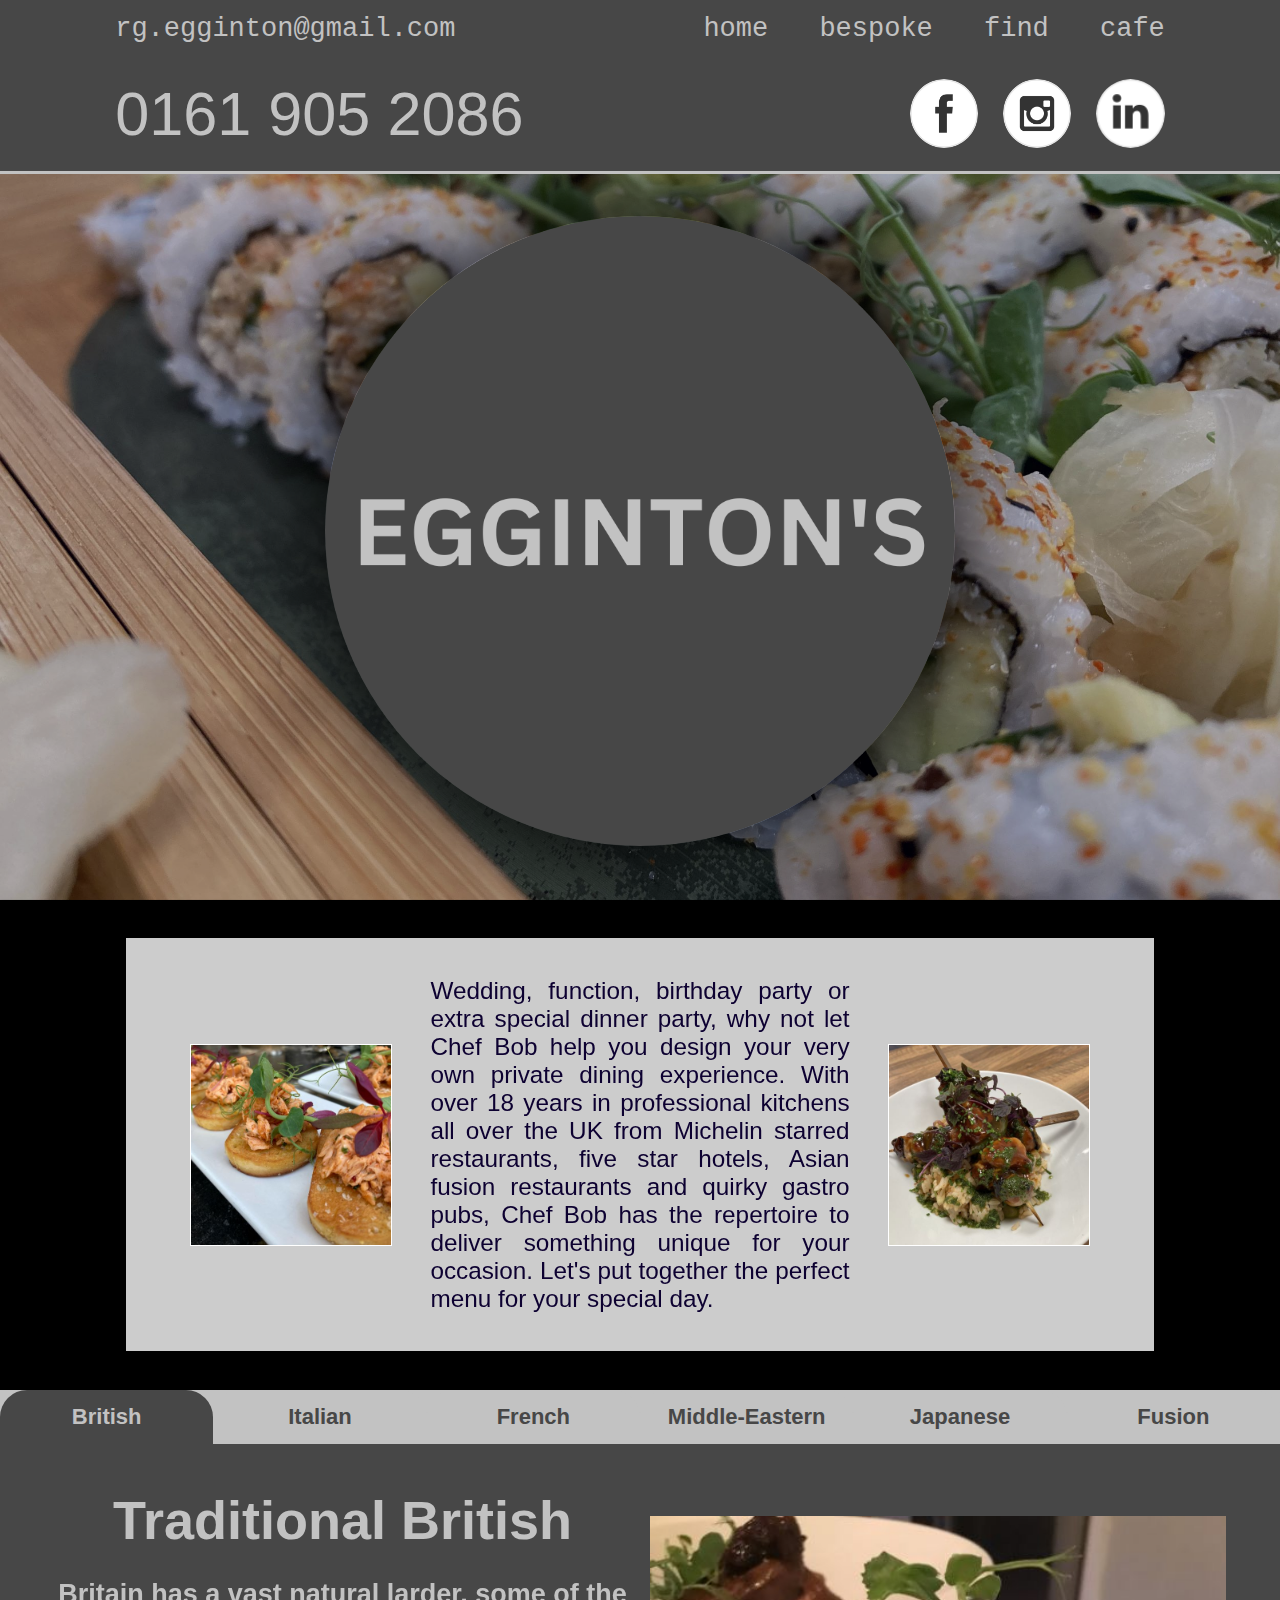
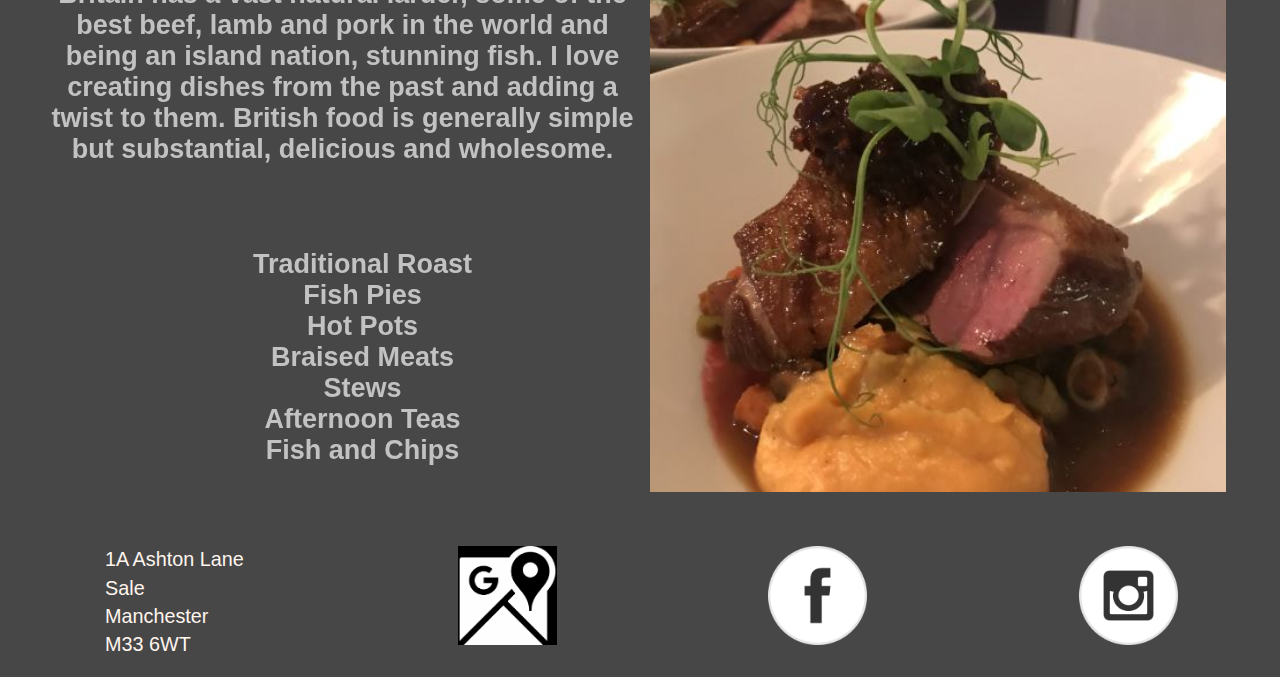
==== commit 93d0f08d: "changing logo" ====
--- a/bespoke.html
+++ b/bespoke.html
@@ -4,7 +4,7 @@
     <title>EGGINTON'S BESPOKE SERVICE</title>
     <link rel="stylesheet" href="./resources/css/index.css">
     <link rel="stylesheet" href="./resources/css/bespoke.css">
-    <link rel="icon" href="./resources/images/logo.jpg">
+    <link rel="icon" href="./resources/images/logo.png">
     <link rel="preconnect" href="https://fonts.gstatic.com">
     <link rel="preconnect" href="https://fonts.gstatic.com">
     <link rel="preconnect" href="https://fonts.gstatic.com">
@@ -19,7 +19,7 @@
 <body>
     <header>
             <div id="logo-container">
-                <img src="resources/images/logo.jpg" alt="Egginton's Logo">
+                <img src="resources/images/logo.png" alt="Egginton's Logo">
             </div>
     </header>
     <nav id="bespoke-nav">
--- a/resources/css/index.css
+++ b/resources/css/index.css
@@ -171,7 +171,6 @@
 
 #gallery-container {
     background-color: rgba(194, 194, 194, 1);
-    /* box-shadow: 0 3vh 3vh rgba(194, 194, 194, 1); */
     width: 96vw;
     padding: 4rem 2vw;
     margin: 0 auto;
@@ -195,7 +194,6 @@
 #review-container{
     width: 80vw;
     margin: 0 auto;
-    background-color: rgba(13, 1, 49, 0.3);
     padding: 4rem 10vw;
 }
 
@@ -339,7 +337,7 @@
         width: 39vw;
         height: auto;
         max-width: 68vh;
-        border: 1px solid goldenrod;
+        border: 1px solid black;
         box-shadow: 0 0 2px rgb(0 0 0);
     }
 
